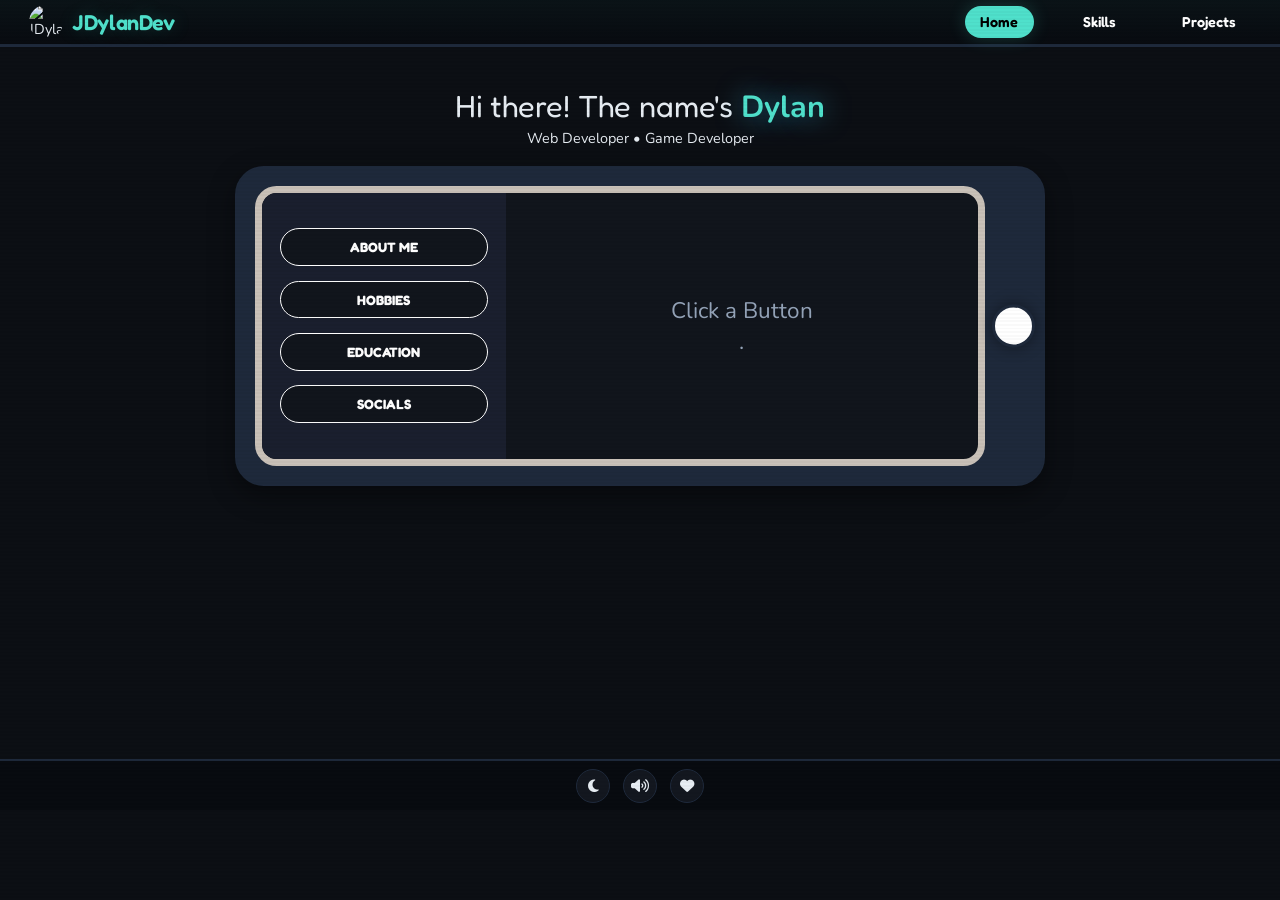
==== home.html @ ed3cf245 "broke down css files, polished html files and added favicon to all pages" ====
<!DOCTYPE html>
<html lang="en">
<head>
    <meta charset="UTF-8">
    <meta name="viewport" content="width=device-width, initial-scale=1.0">
    <meta name="description" content="Welcome to JDylanDev's Portfolio Website">
    <title>JDylanDev HomePage</title>
    <link rel="icon" href="assets/favicon.ico">
    <link rel="preconnect" href="https://fonts.googleapis.com">
    <link rel="preconnect" href="https://fonts.gstatic.com" crossorigin>
    <link href="https://fonts.googleapis.com/css2?family=Work+Sans:ital,wght@0,100..900;1,100..900&display=swap" rel="stylesheet">
    <link href="https://fonts.googleapis.com/css2?family=Fredoka:wght@400..700&family=Nunito:wght@400;600;700&display=swap" rel="stylesheet">
    <link rel="stylesheet" href="https://cdnjs.cloudflare.com/ajax/libs/font-awesome/6.7.1/css/all.min.css" crossorigin="anonymous" referrerpolicy="no-referrer" />
    <link rel="stylesheet" href="styles-base.css" />
    <link rel="stylesheet" href="styles-components.css" />
    <link rel="stylesheet" href="styles-effects.css" />
</head>
<body>
    <header> 
        <div class="logoContainer">
            <div class="imgContainer">
                <img src="https://www.mamp.one/wp-content/uploads/2024/09/image-resources2.jpg" alt="JDylanDev logo"/>
            </div>
            <div>
                <h2>JDylanDev</h2>
            </div>
        </div> 

        <nav>
            <a href="home.html" class="activePage">Home</a>
            <a href="skills.html">Skills</a>
            <a href="projects.html">Projects</a>
        </nav>
    </header>
    <main>
        <section class="heroSection">
            <div>
                <h3>
                    Hi there! The name's 
                    <span class="highlightName">Dylan</span>
                </h3>
                <p class="heroSubtitle">
                    Web Developer • Game Developer
                </p>
            </div>
        </section>
        <section class="infoSection">
            <div class="tabletFrame">
            <div class="tabletScreen" data-tabgroup="home-tabs">
            <div class="buttonPanel">
                <button type="button" data-tab="about">ABOUT ME</button>
                <button type="button" data-tab="hobbies">HOBBIES</button>
                <button type="button" data-tab="education">EDUCATION</button>
                <button type="button" data-tab="socials">SOCIALS</button>
            </div>

            <div class="infoPanel">
                <div class="loadingScreen">
                    <p>Click a Button</p>
                    <span class="loadingDots"></span>
                </div>
                <div class="tabContent" data-panel="about">
                    <h3>
                        <img src="assets/icons/ui/profile.gif" style="width: 50px; height: 50px; object-fit: cover;" alt=" "/>
                    </h3>
                    <p>
                        Coder ko bai
                    </p>
                </div>
            
                <div class="tabContent" data-panel="hobbies">
                    <h3>
                        <img src="assets/icons/ui/hobby.gif" style="width: 50px; height: 50px; object-fit: cover;" alt=" "/>
                    </h3>
                    <p>
                        Balls
                    </p>
                </div>
            
                <div class="tabContent" data-panel="education">
                    <h3>
                        <img src="assets/icons/ui/education.gif" style="width: 50px; height: 50px; object-fit: cover;" alt=" "/>
                    </h3>
                    <p>
                        Ar ar ar
                    </p>
                </div>

                <div class="tabContent" data-panel="socials">
                    <h3>
                        <img src="assets/icons/ui/info.gif" style="width: 50px; height: 50px; object-fit: cover;" alt=" "/>
                    </h3>
                    <p>
                        Bombaklat
                    </p>
                </div>
            </div>
            </div>
                <img src="assets/your-image.png" alt=""> 
                <button type="button" class="tabletButton" aria-label="Secret button, do not press"></button>
            </div>
        </section>
    </main>
    <div class="cometLayer">
        <svg class="comet c1" viewBox="0 0 100 100" aria-hidden="true">
            <path d="M50 0 C55 40 60 45 100 50 C60 55 55 60 50 100 C45 60 40 55 0 50 C40 45 45 40 50 0 Z" />
        </svg>
        <svg class="comet c2" viewBox="0 0 100 100" aria-hidden="true">
            <path d="M50 0 C55 40 60 45 100 50 C60 55 55 60 50 100 C45 60 40 55 0 50 C40 45 45 40 50 0 Z" />
        </svg>
        <svg class="comet c3" viewBox="0 0 100 100" aria-hidden="true">
            <path d="M50 0 C55 40 60 45 100 50 C60 55 55 60 50 100 C45 60 40 55 0 50 C40 45 45 40 50 0 Z" />
        </svg>
        <svg class="comet c4" viewBox="0 0 100 100" aria-hidden="true">
            <path d="M50 0 C55 40 60 45 100 50 C60 55 55 60 50 100 C45 60 40 55 0 50 C40 45 45 40 50 0 Z" />
        </svg>
        <svg class="comet c5" viewBox="0 0 100 100" aria-hidden="true">
            <path d="M50 0 C55 40 60 45 100 50 C60 55 55 60 50 100 C45 60 40 55 0 50 C40 45 45 40 50 0 Z" />
        </svg>
        <svg class="comet c6" viewBox="0 0 100 100" aria-hidden="true">
            <path d="M50 0 C55 40 60 45 100 50 C60 55 55 60 50 100 C45 60 40 55 0 50 C40 45 45 40 50 0 Z" />
        </svg>
        <svg class="comet c7" viewBox="0 0 100 100" aria-hidden="true">
            <path d="M50 0 C55 40 60 45 100 50 C60 55 55 60 50 100 C45 60 40 55 0 50 C40 45 45 40 50 0 Z" />
        </svg>
    </div>
    <footer> 
        <div class="footerButtons">
            <button type="button" class="footerBtn" id="themeToggle" aria-label="Toggle dark/light mode">
                <i class="fa-solid fa-moon"></i>
            </button>
            <button type="button" class="footerBtn" id="muteToggle" aria-label="Toggle mute">
                <i class="fa-solid fa-volume-high"></i>
            </button>
            <button type="button" class="footerBtn" id="inspoBtn" aria-label="Inspirations &amp; credits">
                <i class="fa-solid fa-heart"></i>
            </button>
        </div> 
    </footer>

    <!-- Inspirations / Credits Modal (draggable) -->
    <div class="inspoModal" id="inspoModal">
        <div class="inspoHandle" id="inspoHandle">
            <span><i class="fa-solid fa-heart"></i> Inspirations &amp; Thanks</span>
            <button type="button" class="inspoClose" id="inspoClose" aria-label="Close">&times;</button>
        </div>
        <div class="inspoBody">
            <p>This portfolio was inspired by <strong>retro video games</strong>, <strong>sci-fi UIs</strong>, and the cozy aesthetic of <strong>Among Us</strong> crewmate screens.</p>
            <hr>
            <p><strong>Built with:</strong></p>
            <ul>
                <li><i class="fa-brands fa-html5"></i> HTML5</li>
                <li><i class="fa-brands fa-css3-alt"></i> CSS3 (custom properties, animations)</li>
                <li><i class="fa-brands fa-js"></i> Vanilla JavaScript (no frameworks!)</li>
                <li><i class="fa-solid fa-font"></i> Fredoka &amp; Nunito from Google Fonts</li>
                <li><i class="fa-solid fa-icons"></i> Font Awesome icons</li>
            </ul>
            <hr>
            <p><strong>Special thanks to:</strong></p>
            <p>All the open-source creators, game dev communities, and my teammates who made every project a joy to build.</p>
            <p class="inspoSignoff">— Dylan</p>
        </div>
    </div>
    <script src="script.js"></script>
</body>
</html>
---- styles-base.css ----
/* =========================================================
   JDylanDev — styles-base.css
   Variables, resets, typography, global layout
   ========================================================= */

:root {
    /* ===== DARK MODE (default) ===== */
    --primary-color: #4fe0cb;
    --text-color: #e7edf3;
    --secondary-color: #94a3b8;
    --bg-color: #0c0f14;
    --panel-color: #13171f;
    --bezel-color: #475569;
    --bezel-color-dark: #1e293b;
    --trim-color: #c9c1b8;
    --buttonpanel-color: #1a1f2e;
    --screen-color: #11151c;
    --accent-red: #ef4444;
    --accent-blue: #60a5fa;
    --accent-green: #4ade80;
    --accent-yellow: #facc15;
    --accent-pink: #f472b6;
    --accent-orange: #fb923c;
    --outline-color: #1e293b;
    --header-bg: #080b10;
    --card-bg: #171c26;
    --shelf-border: #1e293b;
    --input-bg: #171c26;
    --lib-warm: #1c1812;
    --shadow-color: rgba(0,0,0,0.6);
    --info-panel-bg: #0f131a;
}

/* ===== LIGHT MODE (softer, no-flash version) ===== */
body.light-mode {
    --primary-color: #0d9488;
    --text-color: #1e293b;
    --secondary-color: #64748b;
    --bg-color: #dde3ec;
    --panel-color: #e8eef6;
    --bezel-color: #94a3b8;
    --bezel-color-dark: #cbd5e1;
    --trim-color: #78716c;
    --buttonpanel-color: #d1d9e6;
    --screen-color: #e2e8f0;
    --accent-red: #dc2626;
    --accent-blue: #3b82f6;
    --accent-green: #16a34a;
    --accent-yellow: #ca8a04;
    --accent-pink: #db2777;
    --accent-orange: #ea580c;
    --outline-color: #b8c5d6;
    --header-bg: #0f172a;
    --card-bg: #edf2f8;
    --shelf-border: #cbd5e1;
    --input-bg: #edf2f8;
    --lib-warm: #f0ece6;
    --shadow-color: rgba(0,0,0,0.06);
    --info-panel-bg: #e2e8f0;
}

* {
    margin: 0;
    padding: 0;
    box-sizing: border-box;
    font-family: 'Nunito', sans-serif;
}

button, a, .projectCard, .skillNode, .tabletButton, .buttonPanel button, .skillCategoryBar button {
    transition:
        transform .2s,
        background-color .2s,
        color .2s,
        border-color .2s,
        box-shadow .2s;
}

h1, h2, h3, .buttonPanel button, .skillNode, nav a {
    font-family: 'Fredoka', 'Nunito', sans-serif;
}

body {
    background: var(--bg-color);
    color: var(--text-color);
    min-height: 100vh;
    display: flex;
    flex-direction: column;
    gap: 10px;
    overflow-x: hidden;
    overflow-y: auto;
    zoom: 0.9;
}

.darkerText {
    color: var(--secondary-color);
}

main {
    flex: 1;
    max-width: 900px;
    margin: 0 auto;
    width: min(92%, 900px);
    gap: 3px;
}

header {
    display: flex;
    align-items: center;
    justify-content: space-between;
    flex-wrap: wrap;
    row-gap: 8px;

    width: 100%;
    min-height: 52px;

    padding: 4px clamp(14px, 3vw, 32px);
    background-color: var(--header-bg);
    border-bottom: 4px solid var(--outline-color);
    background-image: linear-gradient(180deg, rgba(79,224,203,0.04) 0%, transparent 100%);
}

footer {
    display: flex;
    align-items: center;
    justify-content: center;
    flex-wrap: wrap;

    width: 100%;
    min-height: 44px;

    padding: 8px clamp(14px, 3vw, 32px);
    background-color: var(--header-bg);
    border-top: 3px solid var(--outline-color);
}

.logoContainer {
    display: flex;
    align-items: center;
    gap: 10px;
}

.logoContainer h2 {
    color: var(--primary-color);
    text-shadow: 0 0 20px rgba(79,224,203,.25);
    font-weight: 600;
    letter-spacing: -0.5px;
}

.imgContainer {
    width: clamp(38px, 3vw, 42px);
    height: clamp(38px, 3vw, 42px);
    border-radius: 100%;
    overflow: hidden;
    flex-shrink: 0;
}

.imgContainer img {
    width: 100%;
    height: 100%;
    object-fit: cover;
}

nav {
    display: flex;
    align-items: center;
    flex-wrap: wrap;
    gap: clamp(12px, 3vw, 50px);
}

nav a {
    color: white;
    text-decoration: none;
    cursor: pointer;
    font-weight: 600;

    padding: 7px 16px;
    border-radius: 999px;
    border: 2px solid transparent;
}

nav a:hover {
    border-color: var(--primary-color);
}

.activePage {
    background: var(--primary-color);
    color: black;
    pointer-events: none;
}

.highlightName {
    font-weight:bold;
    color:var(--primary-color);
    text-shadow:0 0 30px rgba(64,182,221,.69);
}

main, section {
    display: flex;
    flex-direction: column;
}

button:focus-visible, a:focus-visible {
    outline:3px solid var(--primary-color);
    outline-offset:4px;
}
---- styles-components.css ----
/* =========================================================
   JDylanDev — styles-components.css
   Component-specific styles: tablet, buttons, panels,
   skills tree, project library, cards, modal, minigames
   ========================================================= */

/* ===== HERO SECTION ===== */
.heroSection {
    display: flex;
    gap: 20px;
    justify-content: space-between;
    align-items: center;
    padding: 32px 0 16px;
}

.heroSection h3 {
    font-size: clamp(24px, 3vw, 34px);
    font-weight: normal;
    line-height: 1.4;
}

.heroSection .heroSubtitle {
    display: flex;
    flex-direction: column;
    justify-content: space-between;
    align-items: center;
}

.infoSection {
    display: flex;
    gap: 0;
    flex-direction: row;
    align-items: stretch;
}

.tabContent {
    display: none;
}

.tabContent.active {
    display: block;
}

/* ===== TABLET FRAME ===== */
.tabletFrame {
    display: flex;
    flex-direction: row;
    align-items: stretch;
    position: relative;

    width: 100%;
    background: var(--bezel-color-dark);
    border: 3px solid var(--outline-color);
    border-radius: 32px;
    padding: 20px 64px 20px 20px;
    box-shadow: 0 10px 30px rgba(0, 0, 0, 0.4);
}

.tabletScreen {
    display: flex;
    flex-direction: row;
    width: 100%;
    gap: 0;

    background: var(--screen-color);
    border: 8px solid var(--trim-color);
    border-radius: 24px;
    overflow: hidden;
}

.tabletButton {
    display: flex;
    align-items: center;
    justify-content: center;

    position: absolute;
    right: 9px;
    top: 50%;
    transform: translateY(-50%);

    width: 48px;
    height: 48px;
    border-radius: 50%;
    background: white;
    border: 4px solid var(--outline-color);
    box-shadow: 0 0 16px rgba(0, 0, 0, 0.4);
    cursor: pointer;
    overflow: hidden;
}

.tabletButton img {
    width: 70%;
    height: 70%;
    object-fit: cover;
    border-radius: 50%;
}

.tabletButton:hover {
    transform: translateY(-50%) scale(1.1);
}

/* ===== BUTTON PANEL ===== */
.buttonPanel {
    flex: 0 0 34%;
    min-width: 0;
    background: var(--buttonpanel-color);
    color: var(--primary-color);
    padding: 24px 20px;
}

.buttonPanel button {
    display: block;
    align-items: center;
    justify-content: center;
    font-weight: bold;

    width: 100%;
    margin: 16px 0;
    padding: 11px;

    border: 2px solid #ffffff;
    border-radius: 999px;

    background: var(--screen-color);
    color: white;

    cursor: pointer;
    text-align: center;
    font-size: 15px;
}

.buttonPanel button:hover {
    outline: 2px solid white;
    transform: translateX(5px);
    box-shadow: 0 0 50px rgba(88, 134, 160, 0.774);
}

.buttonPanel button.active {
    background: var(--primary-color);
    color: black;
    border-color: var(--primary-color);
}

/* ===== INFO PANEL ===== */
.infoPanel {
    flex: 1 1 auto;
    min-width: 0;
    background: transparent;
    padding: 16px;
}

.infoPanel h3 {
    display: flex;
    align-items: center;
    justify-content: center;
    gap: 20px;
    font-size: 40px;
    font-weight: bold;
}

.loadingScreen {
    height: 100%;
    display: flex;
    flex-direction: column;
    align-items: center;
    justify-content: center;
    font-size: 25px;
    font-family: 'Fredoka', sans-serif;
    color: var(--secondary-color);
}

.loadingScreen span::after {
    content: ".";
    animation: loadingDots 3s infinite;
}

.loadingScreen.hidden {
    display: none;
}

/* ===== SKILLS PAGE ===== */
.skillsPage {
    width: min(1200px, 95vw);
    height: calc(100vh - 90px);
    justify-content: flex-start;
    overflow: hidden;
    padding: 24px 0;
}

body:has(.skillsPage) {
    overflow: hidden;
}

.skillSection {
    display: flex;
    flex-direction: column;
    align-items: center;
    gap: 20px;
    height: 100%;
}

.skillContent {
    display: flex;
    flex-direction: row;
    gap: 20px;
    width: 100%;
    flex: 1;
    min-height: 0;
}

.skillCategoryBar {
    display: flex;
    justify-content: center;
    align-items: center;
    flex-wrap: wrap;
    gap: 20px;
    width: 100%;
}

.skillCategoryBar button {
    min-width: 170px;
    padding: 15px 36px;
    border-radius: 999px;
    border: 2px solid var(--trim-color);
    background: var(--screen-color);
    color: var(--text-color);
    font-size: 16px;
    font-weight: 700;
    cursor: pointer;
    transition: border-color .2s, background .2s, color .2s;
}

.skillCategoryBar button:hover {
    border-color: var(--primary-color);
}

.skillCategoryBar button.active {
    background: var(--primary-color);
    color: black;
    border-color: var(--primary-color);
}

.skillMapWrapper {
    position: relative;
    flex: 1;
    min-width: 0;
    min-height: 400px;
    max-height: 600px;
}

.skillMap {
    position: absolute;
    inset: 0;
    opacity: 0;
    visibility: hidden;
    pointer-events: none;
    transition: opacity 200ms ease;

    background-color: #161b24;
    background-image:
        linear-gradient(rgba(201, 193, 184, 0.12) 1px, transparent 1px),
        linear-gradient(90deg, rgba(201, 193, 184, 0.12) 1px, transparent 1px);
    background-size: 48px 48px;

    border: 3px dashed var(--trim-color);
    border-radius: 22px;
    box-shadow: inset 0 0 60px rgba(0, 0, 0, 0.25);
    padding: 40px;
    overflow: hidden;
}

.skillLines {
    position: absolute;
    inset: 0;
    width: 100%;
    height: 100%;
    pointer-events: none;
    z-index: 1;
}

.skillMap.active {
    opacity: 1;
    visibility: visible;
    pointer-events: auto;
}

.skillCenter {
    position: absolute;
    left: 50%;
    top: 50%;
    transform: translate(-50%,-50%);
    z-index: 5;
}

.centerCore {
    width: 140px;
    height: 140px;
    border-radius: 50%;

    background: linear-gradient(145deg, var(--accent-blue), var(--screen-color));
    border: 5px solid var(--primary-color);

    display: flex;
    flex-direction: column;
    justify-content: center;
    align-items: center;

    box-shadow: 0 0 35px rgba(79,224,203,.35);
    color:white;
}

.centerCore i {
    font-size: 42px;
    margin-bottom: 10px;
}

.centerCore span{
    font-weight: bold;
    font-size: 18px;
}

.skillNode {
    width: 86px;
    height: 86px;
    border-radius: 100%;
    background: var(--screen-color);
    border: 3px solid var(--bezel-color-dark);

    display: flex;
    align-items: center;
    justify-content: center;

    cursor: grab;
    user-select: none;
    touch-action: none;
    color: var(--primary-color);
    font-size: 34px;

    position: absolute;
    transform: translate(-50%, -50%);
}

.skillNode.dragging {
    cursor: grabbing;
    z-index: 50;
    transition: none !important;
    box-shadow: 0 0 35px rgba(79, 224, 203, 0.7);
    animation: none !important;
}

.skillNode.drifting {
    animation: turtleDrift var(--drift-duration, 12s) ease-in-out infinite alternate;
}

.skillNode:hover {
    transform: translate(-50%, -50%) scale(1.12) rotate(8deg) !important;
    border-color: var(--primary-color);
    box-shadow: 0 0 30px rgba(79, 224, 203, 0.6);
}

.skillNode.active-skill {
    border-color: var(--primary-color);
    box-shadow: 0 0 25px rgba(79, 224, 203, 0.5);
    transform: translate(-50%, -50%) scale(1.1) !important;
    animation: none !important;
}

/* ===== SKILL INFO PANEL ===== */
.skillInfoPanel {
    width: 260px;
    flex-shrink: 0;
    background: var(--info-panel-bg);
    border: 2px solid var(--shelf-border);
    border-radius: 18px;
    overflow: hidden;
    display: flex;
    flex-direction: column;
    max-height: 600px;
}

.skillInfoHeader {
    padding: 14px 18px;
    background: linear-gradient(135deg, var(--buttonpanel-color), transparent);
    border-bottom: 1px solid var(--shelf-border);
    font-family: 'Fredoka', sans-serif;
    font-size: 14px;
    font-weight: 600;
    color: var(--primary-color);
    display: flex;
    align-items: center;
    gap: 8px;
}

.skillInfoHeader i {
    font-size: 16px;
}

.skillInfoBody {
    flex: 1;
    padding: 18px;
    overflow-y: auto;
    font-size: 14px;
    line-height: 1.7;
    color: var(--text-color);
}

.skillInfoPlaceholder {
    display: flex;
    flex-direction: column;
    align-items: center;
    justify-content: center;
    text-align: center;
    color: var(--secondary-color);
    height: 100%;
    min-height: 120px;
    gap: 10px;
    font-size: 13px;
}

.skillInfoPlaceholder i {
    font-size: 32px;
    opacity: 0.4;
}

.skillInfoBody .skillInfoName {
    font-family: 'Fredoka', sans-serif;
    font-size: 18px;
    color: var(--primary-color);
    margin-bottom: 6px;
}

.skillInfoBody .skillInfoDesc {
    color: var(--secondary-color);
    font-size: 13px;
}

.skillInfoBody .skillInfoLevel {
    margin-top: 14px;
    padding-top: 14px;
    border-top: 1px solid var(--shelf-border);
}

.skillInfoBody .skillInfoLevelLabel {
    font-size: 11px;
    text-transform: uppercase;
    letter-spacing: 0.5px;
    color: var(--secondary-color);
    margin-bottom: 6px;
}

.skillInfoBody .skillInfoBar {
    height: 6px;
    border-radius: 999px;
    background: var(--shelf-border);
    overflow: hidden;
}

.skillInfoBody .skillInfoBarFill {
    height: 100%;
    border-radius: 999px;
    background: var(--primary-color);
    transition: width 0.4s ease;
}

/* ===== PROJECTS PAGE ===== */
.projectsPage {
    width: min(1100px, 95%);
    margin: 0 auto;
    gap: 8px;
    padding: 24px 0 40px;
}

.libHeader {
    margin-bottom: 8px;
}

.libHeaderTop {
    display: flex;
    justify-content: space-between;
    align-items: center;
    flex-wrap: wrap;
    gap: 12px;
}

.libTitle {
    font-family: 'Fredoka', sans-serif;
    font-size: clamp(24px, 3vw, 32px);
    color: var(--primary-color);
}

.libTitle i {
    margin-right: 10px;
}

.libSearch {
    display: flex;
    align-items: center;
    gap: 10px;
    background: var(--input-bg);
    border: 2px solid var(--shelf-border);
    border-radius: 999px;
    padding: 8px 18px;
    transition: border-color .2s;
}

.libSearch:focus-within {
    border-color: var(--primary-color);
}

.libSearch i {
    color: var(--secondary-color);
    font-size: 14px;
}

.libSearch input {
    background: none;
    border: none;
    outline: none;
    color: var(--text-color);
    font-size: 14px;
    min-width: 160px;
    font-family: 'Nunito', sans-serif;
}

.libSubtitle {
    color: var(--secondary-color);
    margin-top: 6px;
    font-size: 14px;
}

.libShelf {
    margin-bottom: 32px;
}

.shelfDivider {
    display: flex;
    justify-content: space-between;
    align-items: center;
    padding: 12px 0 16px;
    border-bottom: 3px solid var(--shelf-border);
    margin-bottom: 20px;
}

.shelfLabel {
    font-family: 'Fredoka', sans-serif;
    font-size: 20px;
    font-weight: 600;
    color: var(--text-color);
}

.shelfLabel i {
    color: var(--primary-color);
    margin-right: 8px;
}

.shelfCount {
    color: var(--secondary-color);
    font-size: 13px;
    font-family: 'Nunito', sans-serif;
}

.shelfGrid {
    display: grid;
    grid-template-columns: repeat(auto-fill, minmax(240px, 1fr));
    gap: 20px;
}

.libActions {
    margin: 8px 0 4px;
}

.libGameBtn {
    padding: 8px 20px;
    border-radius: 999px;
    border: 2px solid var(--accent-pink);
    background: transparent;
    color: var(--accent-pink);
    font-family: 'Fredoka', sans-serif;
    font-weight: 600;
    font-size: 13px;
    cursor: pointer;
    transition: background .2s, color .2s, transform .2s, box-shadow .2s;
    display: inline-flex;
    align-items: center;
    gap: 8px;
}

.libGameBtn:hover {
    background: var(--accent-pink);
    color: #000;
    transform: translateY(-2px);
    box-shadow: 0 6px 20px rgba(237,84,186,.3);
}

.libEmpty {
    text-align: center;
    padding: 60px 20px;
    color: var(--secondary-color);
}

.libEmpty i {
    font-size: 48px;
    margin-bottom: 12px;
    color: var(--bezel-color);
}

.libEmpty.hidden { display: none; }

/* ===== PROJECT CARDS ===== */
.projectCard {
    position: relative;
    background: var(--card-bg);
    border: 3px solid var(--shelf-border);
    border-radius: 18px;
    padding: 18px;
    cursor: pointer;
    text-decoration: none;
    color: inherit;
    transition: transform .25s cubic-bezier(.34,1.56,.64,1), border-color .25s, box-shadow .25s;
    overflow: hidden;
    display: flex;
    flex-direction: column;
}

.projectCard:hover {
    border-color: var(--primary-color);
    transform: translateY(-6px) scale(1.02);
    box-shadow: 0 12px 32px var(--shadow-color);
}

.cardRibbon {
    position: absolute;
    top: 12px;
    right: -28px;
    background: var(--primary-color);
    color: #000;
    font-family: 'Fredoka', sans-serif;
    font-size: 11px;
    font-weight: 700;
    padding: 4px 32px;
    transform: rotate(45deg);
    z-index: 2;
    text-transform: uppercase;
    letter-spacing: 0.5px;
    box-shadow: 0 2px 6px rgba(0,0,0,0.2);
}

.cardRibbonOrange { background: var(--accent-orange); }

.cardThumb {
    width: 100%;
    height: 120px;
    background: linear-gradient(135deg, var(--buttonpanel-color), var(--card-bg));
    border-radius: 12px;
    margin-bottom: 14px;
    display: flex;
    align-items: center;
    justify-content: center;
    color: var(--primary-color);
    font-size: 40px;
    overflow: hidden;
    border: 2px solid var(--shelf-border);
}

.cardThumb img {
    width: 100%;
    height: 100%;
    object-fit: cover;
}

.projectCard h4 {
    font-size: 18px;
    margin-bottom: 8px;
    font-family: 'Fredoka', sans-serif;
}

.projectCard p {
    color: var(--secondary-color);
    font-size: 13px;
    line-height: 1.6;
    margin-bottom: 12px;
    flex: 1;
}

.techStack {
    display: flex;
    gap: 6px;
    flex-wrap: wrap;
    margin-top: auto;
}

.techStack span {
    padding: 5px 12px;
    border-radius: 999px;
    background: var(--primary-color);
    color: #000;
    font-family: 'Fredoka', sans-serif;
    font-size: 11px;
    font-weight: 700;
}

/* ===== FOOTER BUTTONS ===== */
.footerButtons {
    display: flex;
    gap: 14px;
    align-items: center;
}

.footerBtn {
    width: 38px;
    height: 38px;
    border-radius: 50%;
    border: 2px solid var(--outline-color);
    background: var(--panel-color);
    color: var(--text-color);
    font-size: 16px;
    cursor: pointer;
    display: flex;
    align-items: center;
    justify-content: center;
    transition: transform .2s, border-color .2s, box-shadow .2s;
}

.footerBtn:hover {
    border-color: var(--primary-color);
    transform: scale(1.15);
    box-shadow: 0 0 20px rgba(79,224,203,.3);
}

/* ===== INSPIRATIONS MODAL ===== */
.inspoModal {
    display: none;
    position: fixed;
    z-index: 2000;
    width: min(400px, 90vw);
    background: var(--panel-color);
    border: 3px solid var(--primary-color);
    border-radius: 24px;
    box-shadow: 0 24px 80px rgba(0,0,0,0.6), 0 0 40px rgba(79,224,203,.08);
    overflow: hidden;
    top: 50%;
    left: 50%;
    transform: translate(-50%, -50%);
    color: var(--text-color);
}

.inspoModal.open {
    display: block;
    animation: modalIn 0.3s cubic-bezier(.34,1.56,.64,1);
}

.inspoHandle {
    display: flex;
    justify-content: space-between;
    align-items: center;
    padding: 16px 22px;
    background: linear-gradient(135deg, var(--header-bg), var(--buttonpanel-color));
    cursor: grab;
    user-select: none;
    font-family: 'Fredoka', sans-serif;
    font-weight: 600;
    font-size: 16px;
    border-bottom: 2px solid var(--outline-color);
    letter-spacing: 0.3px;
}

.inspoHandle:active { cursor: grabbing; }

.inspoHandle i {
    color: #ef4444;
    margin-right: 10px;
    filter: drop-shadow(0 0 4px rgba(239,68,68,.3));
}

.inspoClose {
    background: none;
    border: none;
    color: var(--secondary-color);
    font-size: 24px;
    cursor: pointer;
    line-height: 1;
    padding: 0 6px;
    transition: color .2s, transform .2s;
    border-radius: 50%;
    width: 32px;
    height: 32px;
    display: flex;
    align-items: center;
    justify-content: center;
}

.inspoClose:hover {
    color: var(--text-color);
    transform: rotate(90deg);
    background: rgba(255,255,255,0.06);
}

.inspoBody {
    padding: 24px 26px;
    max-height: 60vh;
    overflow-y: auto;
    font-size: 14px;
    line-height: 1.8;
}

.inspoBody > p {
    margin-bottom: 12px;
}

.inspoBody hr {
    border: none;
    height: 2px;
    background: linear-gradient(90deg, transparent, var(--primary-color), transparent);
    opacity: 0.2;
    margin: 18px 0;
}

.inspoBody ul {
    list-style: none;
    padding: 4px 0;
}

.inspoBody li {
    padding: 5px 0;
    display: flex;
    align-items: center;
    gap: 10px;
}

.inspoBody li i {
    width: 24px;
    font-size: 16px;
    color: var(--primary-color);
    text-align: center;
}

.inspoBody strong {
    color: var(--primary-color);
}

.inspoSignoff {
    text-align: right;
    font-family: 'Fredoka', sans-serif;
    color: var(--primary-color);
    margin-top: 16px;
    font-size: 18px;
    letter-spacing: 0.5px;
    opacity: 0.85;
}

/* ===== MINIGAMES ===== */
.minigameOverlay {
    display: none;
    position: fixed;
    inset: 0;
    background: rgba(0, 0, 0, 0.75);
    z-index: 1000;
    align-items: center;
    justify-content: center;
    padding: 20px;
}

.minigameOverlay.open {
    display: flex;
}

.minigameBox {
    position: relative;
    width: min(440px, 100%);
    background: var(--panel-color);
    border: 4px solid var(--primary-color);
    border-radius: 24px;
    padding: 30px;
    text-align: center;
    color: var(--text-color);
    box-shadow: 0 0 40px rgba(79,224,203,.15);
}

.minigameBox h3 {
    font-family: 'Fredoka', sans-serif;
    font-size: 20px;
    margin-bottom: 4px;
}

.minigameHint {
    color: var(--secondary-color);
    font-size: 13px;
    line-height: 1.5;
}

.minigameClose {
    position: absolute;
    top: 12px;
    right: 16px;
    background: none;
    border: none;
    color: var(--secondary-color);
    font-size: 24px;
    cursor: pointer;
    line-height: 1;
    transition: color .2s;
}

.minigameClose:hover {
    color: var(--text-color);
}

.wireRow {
    display: flex;
    justify-content: space-between;
    margin: 24px 12px;
    position: relative;
}

.wireColumn {
    display: flex;
    flex-direction: column;
    gap: 24px;
    z-index: 2;
}

.wireDot {
    width: 40px;
    height: 40px;
    border-radius: 50%;
    border: 3px solid rgba(255,255,255,0.6);
    cursor: pointer;
    padding: 0;
    transition: transform .15s, box-shadow .15s, opacity .3s;
    position: relative;
}

.wireDot:hover:not(.connected) {
    transform: scale(1.15);
    box-shadow: 0 0 16px currentColor;
}

.wireDot.selected {
    outline: 3px solid white;
    outline-offset: 3px;
    transform: scale(1.2);
    box-shadow: 0 0 20px currentColor;
}

.wireDot.connected {
    opacity: 0.5;
    cursor: default;
    transform: scale(0.9);
    border-color: rgba(255,255,255,0.2);
}

.wireDot.wrong {
    animation: wireShake 0.4s;
}

.minigameScore {
    display: flex;
    justify-content: center;
    gap: 8px;
    margin-top: 12px;
}

.minigameScore span {
    font-family: 'Fredoka', sans-serif;
    font-size: 14px;
    color: var(--secondary-color);
}

.minigameSuccess {
    display: none;
    font-family: 'Fredoka', sans-serif;
    font-weight: 700;
    color: var(--primary-color);
    font-size: 20px;
    margin-top: 12px;
    animation: successPop .4s cubic-bezier(.34,1.56,.64,1);
}

.minigameSuccess.show { display: block; }

.minigameNewGame {
    margin-top: 16px;
    padding: 8px 24px;
    border-radius: 999px;
    border: 2px solid var(--primary-color);
    background: transparent;
    color: var(--primary-color);
    font-family: 'Fredoka', sans-serif;
    font-weight: 600;
    font-size: 14px;
    cursor: pointer;
    transition: background .2s, color .2s;
}

.minigameNewGame:hover {
    background: var(--primary-color);
    color: #000;
}

.minigameBox.wide {
    width: min(500px, 100%);
}

/* ===== SKILL QUIZ ===== */
.quizQuestion {
    font-family: 'Fredoka', sans-serif;
    font-size: 18px;
    margin: 20px 0 16px;
}

.quizOptions {
    display: flex;
    flex-direction: column;
    gap: 10px;
}

.quizOption {
    padding: 12px 18px;
    border-radius: 12px;
    border: 2px solid var(--shelf-border);
    background: var(--card-bg);
    color: var(--text-color);
    font-size: 14px;
    cursor: pointer;
    transition: border-color .2s, background .2s, transform .15s;
    font-family: 'Nunito', sans-serif;
}

.quizOption:hover {
    border-color: var(--primary-color);
    transform: translateX(4px);
}

.quizOption.correct {
    border-color: var(--accent-green);
    background: rgba(34,197,94,0.1);
}

.quizOption.wrong {
    border-color: var(--accent-red);
    background: rgba(197,17,17,0.1);
}

.quizScore {
    margin-top: 16px;
    font-family: 'Fredoka', sans-serif;
    font-size: 16px;
}

.quizNext {
    margin-top: 16px;
    padding: 10px 28px;
    border-radius: 999px;
    border: 2px solid var(--primary-color);
    background: var(--primary-color);
    color: #000;
    font-family: 'Fredoka', sans-serif;
    font-weight: 600;
    font-size: 14px;
    cursor: pointer;
    display: none;
}

.quizNext:hover {
    transform: scale(1.05);
}

/* ===== CODE CRACKER ===== */
.crackerGrid {
    display: grid;
    grid-template-columns: repeat(4, 1fr);
    gap: 8px;
    margin: 20px 0;
    max-width: 280px;
    margin-left: auto;
    margin-right: auto;
}

.crackerTile {
    aspect-ratio: 1;
    border-radius: 12px;
    border: 2px solid var(--shelf-border);
    background: var(--card-bg);
    cursor: pointer;
    font-size: 24px;
    display: flex;
    align-items: center;
    justify-content: center;
    transition: transform .15s, border-color .2s, background .2s;
    user-select: none;
}

.crackerTile:hover {
    transform: scale(1.05);
    border-color: var(--primary-color);
}

.crackerTile.flipped {
    background: var(--primary-color);
    color: #000;
    border-color: var(--primary-color);
    transform: scale(1.02);
}

.crackerTile.matched {
    background: var(--accent-green);
    color: #000;
    border-color: var(--accent-green);
    cursor: default;
    opacity: 0.7;
    transform: scale(0.95);
}

.crackerMoves {
    font-family: 'Fredoka', sans-serif;
    font-size: 14px;
    color: var(--secondary-color);
}

.crackerNewGame {
    margin-top: 12px;
    padding: 8px 24px;
    border-radius: 999px;
    border: 2px solid var(--primary-color);
    background: transparent;
    color: var(--primary-color);
    font-family: 'Fredoka', sans-serif;
    font-weight: 600;
    font-size: 14px;
    cursor: pointer;
    transition: background .2s, color .2s;
}

.crackerNewGame:hover {
    background: var(--primary-color);
    color: #000;
}
---- styles-effects.css ----
/* =========================================================
   JDylanDev — styles-effects.css
   Animations, particles, cursor effects, splash styles,
   light mode overrides, media queries
   ========================================================= */

/* ===== KEYFRAME ANIMATIONS ===== */
@keyframes loadingDots {
    0% { content: "."; }
    20% { content: ". ."; }
    40% { content: ". . ."; }
    60% { content: ". . . ."; }
    80% { content: ". . . . ."; }
    100% { content: "."; }
}

@keyframes turtleDrift {
    0% { transform: translate(-50%, -50%) translate(0, 0); }
    25% { transform: translate(-50%, -50%) translate(var(--drift-offset, 5px), calc(var(--drift-offset, 5px) * -0.6)); }
    50% { transform: translate(-50%, -50%) translate(calc(var(--drift-offset, 5px) * -0.8), var(--drift-offset, 5px)); }
    75% { transform: translate(-50%, -50%) translate(calc(var(--drift-offset, 5px) * 0.4), calc(var(--drift-offset, 5px) * -0.9)); }
    100% { transform: translate(-50%, -50%) translate(0, 0); }
}

@keyframes wireShake {
    0%, 100% { transform: translateX(0); }
    20% { transform: translateX(-6px) rotate(-5deg); }
    40% { transform: translateX(6px) rotate(5deg); }
    60% { transform: translateX(-4px) rotate(-3deg); }
    80% { transform: translateX(4px) rotate(3deg); }
}

@keyframes successPop {
    0% { transform: scale(0); opacity: 0; }
    100% { transform: scale(1); opacity: 1; }
}

@keyframes modalIn {
    0% { opacity: 0; }
    100% { opacity: 1; }
}

/* ===== COMET LAYER ===== */
.cometLayer {
    position:fixed;
    inset:0;
    overflow:hidden;
    pointer-events:none;
    z-index:-1;
}

.comet {
    position:absolute;
    width:36px;
    height:36px;
    color: white;
    filter:
        drop-shadow(0 0 8px white)
        drop-shadow(0 0 20px rgba(79,224,203,.7));
    animation: cometRain linear infinite;
    opacity: 0.8;
}

.comet path { fill: currentColor; }

@keyframes cometRain {
    0% { transform: translate(0, 0) rotate(-45deg); opacity: 0; }
    8% { opacity: 0.9; }
    80% { opacity: 0.9; }
    100% { transform: translate(0, 115vh) rotate(-45deg); opacity: 0; }
}

/* Comet positions — many more for full starry effect */
.c1  { left:1%;  top:-8%;  animation-duration:5.0s; animation-delay:0s;   width:40px; height:40px; }
.c2  { left:24%; top:-15%; animation-duration:7.0s; animation-delay:-1.5s; }
.c3  { left:41%; top:-10%; animation-duration:6.0s; animation-delay:-2.5s; }
.c4  { left:58%; top:-18%; animation-duration:8.0s; animation-delay:-0.5s; }
.c5  { left:76%; top:-12%; animation-duration:6.5s; animation-delay:-3.5s; }
.c6  { left:90%; top:-20%; animation-duration:9.0s; animation-delay:-4.5s; }
.c7  { left:15%; top:-25%; animation-duration:7.5s; animation-delay:-5.5s; }
.c8  { left:35%; top:-30%; animation-duration:10s;  animation-delay:-2.0s; width:28px; height:28px; opacity:0.5; }
.c9  { left:50%; top:-22%; animation-duration:5.5s; animation-delay:-3.0s; width:32px; height:32px; opacity:0.6; }
.c10 { left:68%; top:-35%; animation-duration:11s;  animation-delay:-1.0s; width:24px; height:24px; opacity:0.4; }
.c11 { left:82%; top:-28%; animation-duration:8.5s; animation-delay:-4.0s; width:30px; height:30px; opacity:0.5; }
.c12 { left:10%; top:-40%; animation-duration:12s;  animation-delay:-3.5s; width:22px; height:22px; opacity:0.35; }
.c13 { left:45%; top:-32%; animation-duration:6.5s; animation-delay:-5.0s; width:34px; height:34px; opacity:0.55; }
.c14 { left:72%; top:-42%; animation-duration:9.5s; animation-delay:-2.5s; width:26px; height:26px; opacity:0.45; }

/* ===== SCAN LINE OVERLAY (global retro CRT vibe) ===== */
body::after {
    content: "";
    position: fixed;
    inset: 0;
    pointer-events: none;
    z-index: 100;
    background: repeating-linear-gradient(
        0deg,
        transparent,
        transparent 2px,
        rgba(0, 0, 0, 0.025) 2px,
        rgba(0, 0, 0, 0.025) 4px
    );
}

/* Prevent double scan lines on splash page (has its own .splash::before) */
.splash-page::after {
    display: none !important;
}

/* ===== GLOBAL GLOW ON ACTIVE ELEMENTS ===== */
.buttonPanel button.active,
.skillCategoryBar button.active,
.activePage {
    box-shadow: 0 0 20px rgba(79, 224, 203, 0.2);
}

/* ===== CURSOR PARTICLE CANVAS ===== */
#cursorParticles {
    position: fixed;
    inset: 0;
    pointer-events: none;
    z-index: 9999;
    opacity: 0.7;
}

/* =========================================================
   SPLASH SCREEN STYLES (from index.html)
   ========================================================= */
html.splash-page, html.splash-page body {
    height: 100%;
    overflow: hidden;
}

.splash {
    position: fixed;
    inset: 0;
    z-index: 100;
    display: flex;
    flex-direction: column;
    align-items: center;
    justify-content: center;
    background: var(--bg-color);
    overflow: hidden;
}

/* CRT Scan lines */
.splash::before {
    content: "";
    position: absolute;
    inset: 0;
    background: repeating-linear-gradient(
        0deg,
        transparent,
        transparent 2px,
        rgba(0, 0, 0, 0.12) 2px,
        rgba(0, 0, 0, 0.12) 4px
    );
    pointer-events: none;
    z-index: 2;
    animation: scanlineMove 8s linear infinite;
}

@keyframes scanlineMove {
    0% { transform: translateY(0); }
    100% { transform: translateY(4px); }
}

/* HUD Rings */
.hud-container {
    position: relative;
    width: 260px;
    height: 260px;
    margin-bottom: 40px;
    opacity: 0;
    transform: scale(0.6);
    animation: hudAppear 0.8s cubic-bezier(.34,1.56,.64,1) 0.3s forwards;
}

@keyframes hudAppear {
    0% { opacity: 0; transform: scale(0.6); }
    100% { opacity: 1; transform: scale(1); }
}

.ring {
    position: absolute;
    inset: 0;
    border-radius: 50%;
    border: 2px solid transparent;
    top: 50%;
    left: 50%;
    transform: translate(-50%, -50%);
}

.ring-1 {
    width: 100%;
    height: 100%;
    border-color: rgba(79, 224, 203, 0.15);
    animation: ringPulse 3s ease-in-out infinite;
}

.ring-2 {
    width: 75%;
    height: 75%;
    border-color: rgba(79, 224, 203, 0.25);
    border-top-color: var(--primary-color);
    animation: ringSpin 6s linear infinite;
}

.ring-3 {
    width: 50%;
    height: 50%;
    border-color: rgba(79, 224, 203, 0.2);
    border-bottom-color: var(--accent-blue);
    animation: ringSpinReverse 4s linear infinite;
}

.ring-4 {
    width: 32%;
    height: 32%;
    border-color: transparent;
    border-top: 3px solid var(--accent-pink);
    border-right: 3px solid var(--accent-pink);
    animation: ringSpin 8s linear infinite;
    filter: blur(1px);
}

@keyframes ringPulse {
    0%, 100% { transform: translate(-50%, -50%) scale(1); opacity: 0.6; }
    50% { transform: translate(-50%, -50%) scale(1.06); opacity: 1; }
}

@keyframes ringSpin {
    0% { transform: translate(-50%, -50%) rotate(0deg); }
    100% { transform: translate(-50%, -50%) rotate(360deg); }
}

@keyframes ringSpinReverse {
    0% { transform: translate(-50%, -50%) rotate(0deg); }
    100% { transform: translate(-50%, -50%) rotate(-360deg); }
}

/* Core dot */
.hud-core {
    position: absolute;
    top: 50%;
    left: 50%;
    transform: translate(-50%, -50%);
    width: 22px;
    height: 22px;
    border-radius: 50%;
    background: var(--primary-color);
    box-shadow: 0 0 20px rgba(79, 224, 203, 0.6), 0 0 60px rgba(79, 224, 203, 0.2);
    animation: corePulse 2s ease-in-out infinite;
}

@keyframes corePulse {
    0%, 100% { box-shadow: 0 0 20px rgba(79, 224, 203, 0.6), 0 0 60px rgba(79, 224, 203, 0.2); }
    50% { box-shadow: 0 0 30px rgba(79, 224, 203, 0.8), 0 0 80px rgba(79, 224, 203, 0.3); }
}

/* Orbiting dots */
.orbit-dot {
    position: absolute;
    width: 6px;
    height: 6px;
    border-radius: 50%;
    background: var(--primary-color);
    box-shadow: 0 0 10px rgba(79, 224, 203, 0.8);
}

.orbit-dot-1 {
    top: -3px;
    left: 50%;
    transform: translateX(-50%);
    animation: orbitDot1 4s linear infinite;
}

.orbit-dot-2 {
    bottom: -3px;
    left: 50%;
    transform: translateX(-50%);
    animation: orbitDot2 4s linear infinite;
}

@keyframes orbitDot1 {
    0% { top: -3px; opacity: 1; }
    25% { top: 50%; opacity: 0.3; }
    50% { top: calc(100% - 3px); opacity: 1; }
    75% { top: 50%; opacity: 0.3; }
    100% { top: -3px; opacity: 1; }
}

@keyframes orbitDot2 {
    0% { bottom: -3px; opacity: 1; }
    25% { bottom: 50%; opacity: 0.3; }
    50% { bottom: calc(100% - 3px); opacity: 1; }
    75% { bottom: 50%; opacity: 0.3; }
    100% { bottom: -3px; opacity: 1; }
}

/* Terminal */
.terminal {
    text-align: left;
    max-width: 420px;
    width: 90%;
    padding: 16px 20px;
    margin-bottom: 32px;
    background: rgba(0, 0, 0, 0.4);
    border: 1px solid rgba(79, 224, 203, 0.12);
    border-radius: 8px;
    opacity: 0;
    animation: fadeUp 0.5s ease 1s forwards;
    min-height: 120px;
}

@keyframes fadeUp {
    0% { opacity: 0; transform: translateY(16px); }
    100% { opacity: 1; transform: translateY(0); }
}

.terminal-line {
    font-family: 'Courier New', 'Nunito', monospace;
    font-size: 15px;
    color: var(--secondary-color);
    opacity: 0;
    line-height: 1.8;
    white-space: nowrap;
    overflow: hidden;
    letter-spacing: 0.3px;
}

.terminal-line .prompt {
    color: var(--primary-color);
    font-weight: 700;
    margin-right: 4px;
}

.terminal-line .cmd {
    color: var(--text-color);
}

.terminal-line .highlight-cmd {
    color: var(--accent-blue);
}

.terminal-line .success-text {
    color: var(--accent-green);
}

.terminal-cursor {
    display: inline-block;
    width: 8px;
    height: 16px;
    background: var(--primary-color);
    margin-left: 2px;
    animation: blink 0.8s step-end infinite;
    vertical-align: text-bottom;
}

@keyframes blink {
    0%, 100% { opacity: 1; }
    50% { opacity: 0; }
}

/* Brand glitch */
.splash-brand {
    text-align: center;
    margin-bottom: 28px;
    opacity: 0;
    transform: scale(0.8);
}

.splash-brand.reveal {
    animation: brandReveal 0.6s cubic-bezier(.34,1.56,.64,1) forwards;
}

@keyframes brandReveal {
    0% { opacity: 0; transform: scale(0.8); filter: blur(4px); }
    60% { opacity: 1; transform: scale(1.08); filter: blur(0); }
    100% { opacity: 1; transform: scale(1); filter: blur(0); }
}

.splash-brand h1 {
    font-family: 'Fredoka', sans-serif;
    font-size: clamp(36px, 6vw, 56px);
    color: var(--text-color);
    letter-spacing: 2px;
    position: relative;
    display: inline-block;
}

.splash-brand h1 .brand-accent {
    color: var(--primary-color);
    text-shadow: 0 0 30px rgba(79, 224, 203, 0.4);
}

.splash-brand .brand-sub {
    font-family: 'Nunito', sans-serif;
    font-size: clamp(13px, 2vw, 16px);
    color: var(--secondary-color);
    margin-top: 6px;
    letter-spacing: 4px;
    text-transform: uppercase;
}

/* Glitch pseudo-elements */
.splash-brand.glitch h1::before,
.splash-brand.glitch h1::after {
    content: attr(data-text);
    position: absolute;
    top: 0;
    left: 0;
    width: 100%;
    height: 100%;
    pointer-events: none;
}

.splash-brand.glitch h1::before {
    color: var(--accent-pink);
    z-index: -1;
    animation: glitchShift 0.3s ease 3;
    clip-path: inset(20% 0 40% 0);
}

.splash-brand.glitch h1::after {
    color: var(--accent-blue);
    z-index: -1;
    animation: glitchShift 0.3s ease 3 reverse;
    clip-path: inset(60% 0 10% 0);
}

@keyframes glitchShift {
    0% { transform: translate(0); }
    20% { transform: translate(-4px, 2px); }
    40% { transform: translate(4px, -2px); }
    60% { transform: translate(-2px, 4px); }
    80% { transform: translate(2px, -2px); }
    100% { transform: translate(0); }
}

/* Enter button */
.enter-btn {
    opacity: 0;
    transform: translateY(20px);
    padding: 16px 44px;
    border-radius: 999px;
    border: 2px solid var(--primary-color);
    background: transparent;
    color: var(--primary-color);
    font-family: 'Fredoka', sans-serif;
    font-size: 18px;
    font-weight: 700;
    cursor: pointer;
    letter-spacing: 1.5px;
    position: relative;
    overflow: hidden;
    transition: all 0.3s cubic-bezier(.34,1.56,.64,1);
    text-transform: uppercase;
    box-shadow: 0 0 0 rgba(79, 224, 203, 0);
}

.enter-btn.show {
    opacity: 1;
    transform: translateY(0);
    animation: btnPulse 2.5s ease-in-out infinite 0.5s;
}

@keyframes btnPulse {
    0%, 100% { box-shadow: 0 0 8px rgba(79, 224, 203, 0.2); }
    50% { box-shadow: 0 0 25px rgba(79, 224, 203, 0.5), 0 0 60px rgba(79, 224, 203, 0.15); }
}

.enter-btn:hover {
    background: var(--primary-color);
    color: #000;
    transform: translateY(-3px) scale(1.04);
    box-shadow: 0 0 35px rgba(79, 224, 203, 0.5), 0 8px 30px rgba(79, 224, 203, 0.2);
    animation: none;
}

.enter-btn:active {
    transform: translateY(0) scale(0.98);
}

/* Splash fade-out */
.splash.fade-out {
    animation: splashOut 0.6s ease forwards;
}

@keyframes splashOut {
    0% { opacity: 1; transform: scale(1); }
    50% { opacity: 0.5; transform: scale(1.02); filter: blur(2px); }
    100% { opacity: 0; transform: scale(0.95); filter: blur(8px); }
}

/* ===== LIGHT MODE OVERRIDES ===== */
body.light-mode nav a {
    color: #64748b;
}

body.light-mode .centerCore {
    color: #fff;
}

body.light-mode .infoPanel h3 {
    color: var(--text-color);
}

body.light-mode .skillMap {
    background-color: #dde3ec;
    background-image:
        linear-gradient(rgba(0,0,0,0.04) 1px, transparent 1px),
        linear-gradient(90deg, rgba(0,0,0,0.04) 1px, transparent 1px);
}

body.light-mode .buttonPanel button {
    color: var(--text-color);
    border-color: var(--shelf-border);
}

body.light-mode .tabletFrame {
    box-shadow: 0 6px 20px rgba(0,0,0,0.08);
}

body.light-mode .tabletScreen {
    background: #1a1e2a;
    border-color: #52565f;
}

body.light-mode .buttonPanel {
    background: #1a1e2a;
}

body.light-mode .infoPanel {
    color: #e7edf3;
}

body.light-mode .infoPanel .darkerText {
    color: #9aa5b1;
}

body.light-mode .comet {
    color: #475569;
    filter: drop-shadow(0 0 4px rgba(0,0,0,0.1));
}

body.light-mode .comet path {
    fill: #475569;
}

body.light-mode .logoContainer h2 {
    text-shadow: 0 0 20px rgba(14,165,160,.3);
}

body.light-mode .libGameBtn {
    border-color: var(--accent-pink);
    color: var(--accent-pink);
}

body.light-mode .libGameBtn:hover {
    background: var(--accent-pink);
    color: #000;
}

body.light-mode .splash {
    background: var(--bg-color);
}

body.light-mode .splash-brand h1 .brand-accent {
    text-shadow: 0 0 30px rgba(13, 148, 136, 0.4);
}

body.light-mode .enter-btn {
    border-color: var(--primary-color);
    color: var(--primary-color);
}

body.light-mode .enter-btn:hover {
    background: var(--primary-color);
    color: #000;
}

body.light-mode .enter-btn.show {
    animation-name: btnPulseLight;
}

@keyframes btnPulseLight {
    0%, 100% { box-shadow: 0 0 8px rgba(13, 148, 136, 0.15); }
    50% { box-shadow: 0 0 25px rgba(13, 148, 136, 0.3), 0 0 60px rgba(13, 148, 136, 0.08); }
}

/* ===== RESPONSIVE ===== */
@media (max-width: 820px) {
    .tabletFrame {
        flex-direction: column;
        padding: 20px 20px 60px 20px;
    }
    .tabletScreen { flex-direction: column; }
    .buttonPanel { flex: 0 0 auto; }
    .tabletButton {
        right: 50%;
        top: auto;
        bottom: 10px;
        transform: translate(50%, 0);
    }
    .tabletButton:hover { transform: translate(50%, 0) scale(1.1); }
    .skillMapWrapper { height: 300px; }
    .heroSection h2 { font-size: 34px; }
    .shelfGrid {
        grid-template-columns: 1fr;
    }
}

@media (max-width: 600px) {
    .hud-container {
        width: 180px;
        height: 180px;
    }
    .terminal {
        max-width: 320px;
        padding: 12px 16px;
    }
    .terminal-line {
        font-size: 13px;
    }
    .enter-btn {
        padding: 14px 32px;
        font-size: 15px;
    }
}

@media (prefers-reduced-motion: reduce) {
    * {
        animation: none !important;
        transition: none !important;
    }
    .comet { display: none; }
    body::after { display: none; }
    .splash::before { animation: none; }
    .hud-container { animation: none; opacity: 1; transform: scale(1); }
    .ring { animation: none !important; }
    .hud-core { animation: none; }
    .orbit-dot { animation: none !important; opacity: 0; }
    .terminal { animation: none; opacity: 1; }
    .splash-brand.reveal { animation: none; opacity: 1; transform: scale(1); }
    .splash-brand.glitch h1::before,
    .splash-brand.glitch h1::after { animation: none; display: none; }
    .enter-btn.show { animation: none; }
    .enter-btn { opacity: 1; transform: translateY(0); }
    .terminal-line { animation: none !important; opacity: 1; }
}
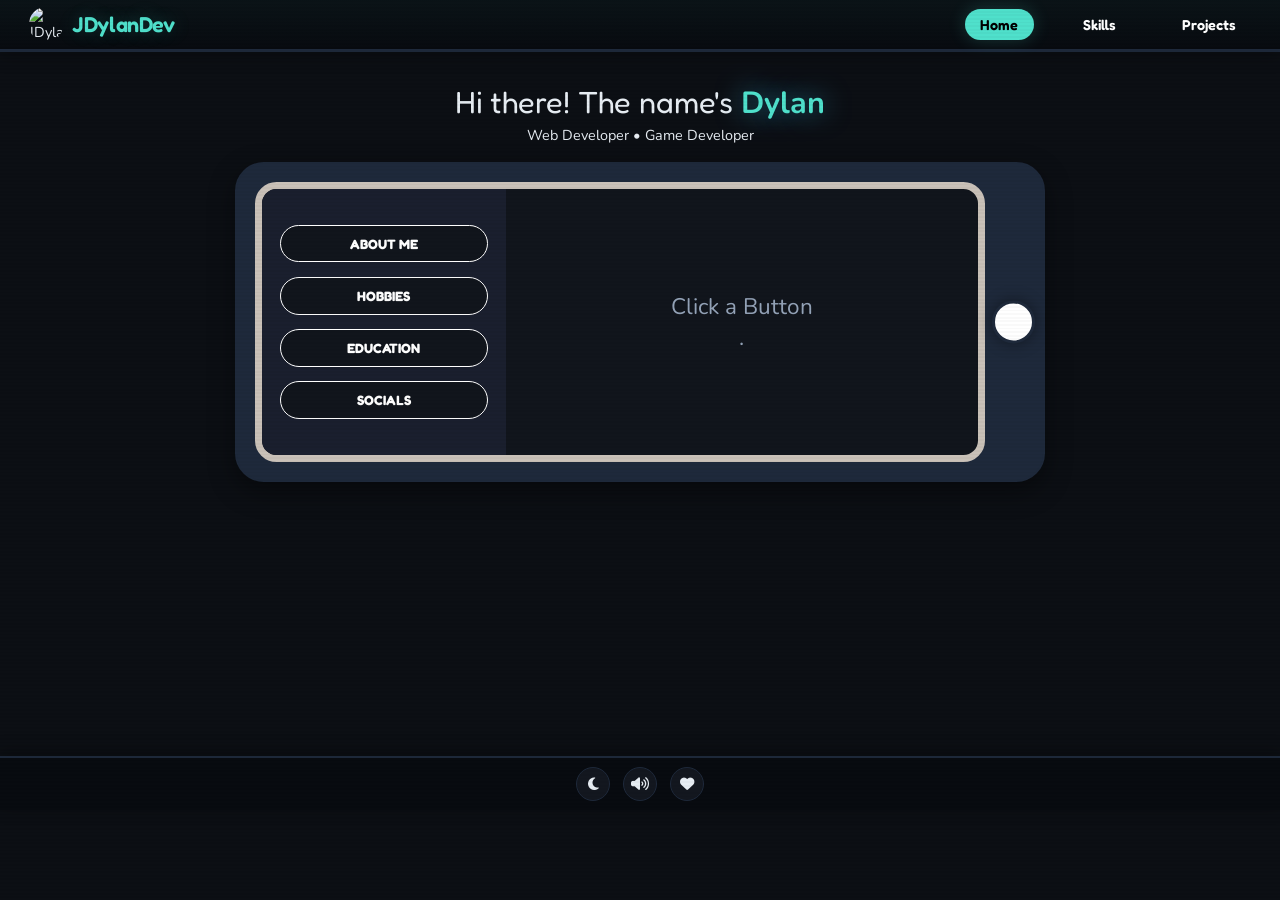
==== commit 2a7e2341: "polished ui, added bg music" ====
--- a/home.html
+++ b/home.html
@@ -123,6 +123,13 @@
         <svg class="comet c7" viewBox="0 0 100 100" aria-hidden="true">
             <path d="M50 0 C55 40 60 45 100 50 C60 55 55 60 50 100 C45 60 40 55 0 50 C40 45 45 40 50 0 Z" />
         </svg>
+        <svg class="comet c8" viewBox="0 0 100 100" aria-hidden="true"><path d="M50 0 C55 40 60 45 100 50 C60 55 55 60 50 100 C45 60 40 55 0 50 C40 45 45 40 50 0 Z" /></svg>
+        <svg class="comet c9" viewBox="0 0 100 100" aria-hidden="true"><path d="M50 0 C55 40 60 45 100 50 C60 55 55 60 50 100 C45 60 40 55 0 50 C40 45 45 40 50 0 Z" /></svg>
+        <svg class="comet c10" viewBox="0 0 100 100" aria-hidden="true"><path d="M50 0 C55 40 60 45 100 50 C60 55 55 60 50 100 C45 60 40 55 0 50 C40 45 45 40 50 0 Z" /></svg>
+        <svg class="comet c11" viewBox="0 0 100 100" aria-hidden="true"><path d="M50 0 C55 40 60 45 100 50 C60 55 55 60 50 100 C45 60 40 55 0 50 C40 45 45 40 50 0 Z" /></svg>
+        <svg class="comet c12" viewBox="0 0 100 100" aria-hidden="true"><path d="M50 0 C55 40 60 45 100 50 C60 55 55 60 50 100 C45 60 40 55 0 50 C40 45 45 40 50 0 Z" /></svg>
+        <svg class="comet c13" viewBox="0 0 100 100" aria-hidden="true"><path d="M50 0 C55 40 60 45 100 50 C60 55 55 60 50 100 C45 60 40 55 0 50 C40 45 45 40 50 0 Z" /></svg>
+        <svg class="comet c14" viewBox="0 0 100 100" aria-hidden="true"><path d="M50 0 C55 40 60 45 100 50 C60 55 55 60 50 100 C45 60 40 55 0 50 C40 45 45 40 50 0 Z" /></svg>
     </div>
     <footer> 
         <div class="footerButtons">
--- a/styles-base.css
+++ b/styles-base.css
@@ -85,10 +85,19 @@
     min-height: 100vh;
     display: flex;
     flex-direction: column;
-    gap: 10px;
     overflow-x: hidden;
     overflow-y: auto;
     zoom: 0.9;
+}
+
+/* ===== GLOBAL CURSOR: ALWAYS POINTER ===== */
+html, body, button, a, label, select, summary, details, [role="button"], .projectCard, .skillNode, .footerBtn, .tabletButton, .buttonPanel button, .skillCategoryBar button, .enter-btn, .tabContent, nav a, .libGameBtn, .wireDot, .crackerTile, .quizOption, .minigameNewGame, .crackerNewGame, .inspoClose, .centerCore {
+    cursor: pointer !important;
+}
+
+/* Only text inputs and textareas keep the I-beam cursor for usability */
+input[type="text"], input[type="search"], input[type="email"], input[type="url"], input[type="password"], textarea, [contenteditable="true"] {
+    cursor: text !important;
 }
 
 .darkerText {
@@ -111,12 +120,13 @@
     row-gap: 8px;
 
     width: 100%;
-    min-height: 52px;
-
-    padding: 4px clamp(14px, 3vw, 32px);
+    min-height: 56px;
+
+    padding: 8px clamp(14px, 3vw, 32px);
     background-color: var(--header-bg);
     border-bottom: 4px solid var(--outline-color);
     background-image: linear-gradient(180deg, rgba(79,224,203,0.04) 0%, transparent 100%);
+    box-shadow: 0 4px 20px rgba(0,0,0,0.3);
 }
 
 footer {
@@ -124,13 +134,17 @@
     align-items: center;
     justify-content: center;
     flex-wrap: wrap;
+    flex-shrink: 0;
 
     width: 100%;
-    min-height: 44px;
-
-    padding: 8px clamp(14px, 3vw, 32px);
+    min-height: 52px;
+
+    padding: 10px clamp(14px, 3vw, 32px);
     background-color: var(--header-bg);
     border-top: 3px solid var(--outline-color);
+    box-shadow: 0 -4px 20px rgba(0,0,0,0.3);
+    gap: 12px;
+    margin-top: auto;
 }
 
 .logoContainer {
@@ -144,6 +158,7 @@
     text-shadow: 0 0 20px rgba(79,224,203,.25);
     font-weight: 600;
     letter-spacing: -0.5px;
+    font-size: clamp(18px, 2vw, 24px);
 }
 
 .imgContainer {
--- a/styles-components.css
+++ b/styles-components.css
@@ -275,7 +275,7 @@
     width: 100%;
     height: 100%;
     pointer-events: none;
-    z-index: 1;
+    z-index: 0;
 }
 
 .skillMap.active {
@@ -338,6 +338,7 @@
 
     position: absolute;
     transform: translate(-50%, -50%);
+    z-index: 3;
 }
 
 .skillNode.dragging {
--- a/styles-effects.css
+++ b/styles-effects.css
@@ -1,8 +1,50 @@
 /* =========================================================
    JDylanDev — styles-effects.css
    Animations, particles, cursor effects, splash styles,
-   light mode overrides, media queries
+   light mode overrides, media queries, scrollbars
    ========================================================= */
+
+/* ===== MATRIX RAIN CANVAS (splash page background) ===== */
+#matrixRain {
+    position: fixed;
+    inset: 0;
+    width: 100%;
+    height: 100%;
+    z-index: 1;
+    opacity: 0.55;
+    pointer-events: none;
+}
+
+/* ===== CUSTOM SCROLLBARS ===== */
+::-webkit-scrollbar {
+    width: 8px;
+    height: 8px;
+}
+
+::-webkit-scrollbar-track {
+    background: var(--bg-color);
+    border: 1px solid var(--outline-color);
+}
+
+::-webkit-scrollbar-thumb {
+    background: var(--bezel-color);
+    border-radius: 999px;
+    border: 2px solid var(--bg-color);
+}
+
+::-webkit-scrollbar-thumb:hover {
+    background: var(--primary-color);
+}
+
+::-webkit-scrollbar-corner {
+    background: var(--bg-color);
+}
+
+/* Firefox scrollbar */
+* {
+    scrollbar-width: thin;
+    scrollbar-color: var(--bezel-color) var(--bg-color);
+}
 
 /* ===== KEYFRAME ANIMATIONS ===== */
 @keyframes loadingDots {
@@ -86,13 +128,13 @@
 .c13 { left:45%; top:-32%; animation-duration:6.5s; animation-delay:-5.0s; width:34px; height:34px; opacity:0.55; }
 .c14 { left:72%; top:-42%; animation-duration:9.5s; animation-delay:-2.5s; width:26px; height:26px; opacity:0.45; }
 
-/* ===== SCAN LINE OVERLAY (global retro CRT vibe) ===== */
+/* ===== GLOBAL SCAN LINE OVERLAY ===== */
 body::after {
     content: "";
     position: fixed;
     inset: 0;
     pointer-events: none;
-    z-index: 100;
+    z-index: 10;
     background: repeating-linear-gradient(
         0deg,
         transparent,
@@ -589,6 +631,169 @@
     50% { box-shadow: 0 0 25px rgba(13, 148, 136, 0.3), 0 0 60px rgba(13, 148, 136, 0.08); }
 }
 
+/* ===== SPLASH DECORATIVE SIDE ANIMATIONS ===== */
+.splash-decor-left,
+.splash-decor-right {
+    position: fixed;
+    top: 0;
+    bottom: 0;
+    width: 80px;
+    pointer-events: none;
+    z-index: 50;
+    overflow: hidden;
+    opacity: 0;
+    animation: decorFadeIn 0.8s ease 2.5s forwards;
+}
+
+.splash-decor-left {
+    left: 0;
+}
+
+.splash-decor-right {
+    right: 0;
+}
+
+@keyframes decorFadeIn {
+    0% { opacity: 0; }
+    100% { opacity: 1; }
+}
+
+/* Vertical scanning beams */
+.decor-beam {
+    position: absolute;
+    width: 2px;
+    background: linear-gradient(
+        180deg,
+        transparent,
+        var(--primary-color),
+        transparent
+    );
+    opacity: 0.3;
+}
+
+.decor-beam-1 {
+    left: 20px;
+    top: 10%;
+    height: 80%;
+    animation: beamSweep 4s ease-in-out infinite;
+}
+
+.decor-beam-2 {
+    left: 45px;
+    top: 20%;
+    height: 60%;
+    animation: beamSweep 5s ease-in-out infinite 1s;
+}
+
+.decor-beam-3 {
+    right: 20px;
+    top: 15%;
+    height: 70%;
+    animation: beamSweep 4.5s ease-in-out infinite 0.5s;
+}
+
+.decor-beam-4 {
+    right: 50px;
+    top: 25%;
+    height: 50%;
+    animation: beamSweep 5.5s ease-in-out infinite 1.5s;
+}
+
+@keyframes beamSweep {
+    0%, 100% {
+        opacity: 0.1;
+        transform: scaleY(0.6);
+    }
+    50% {
+        opacity: 0.5;
+        transform: scaleY(1);
+    }
+}
+
+/* Pulsing data nodes */
+.decor-pulse {
+    position: absolute;
+    width: 8px;
+    height: 8px;
+    border-radius: 50%;
+    background: var(--primary-color);
+    box-shadow: 0 0 20px rgba(79, 224, 203, 0.6);
+    animation: decorPulse 3s ease-in-out infinite;
+}
+
+.splash-decor-left .decor-pulse {
+    bottom: 30%;
+    left: 30px;
+}
+
+.splash-decor-right .decor-pulse {
+    top: 40%;
+    right: 35px;
+}
+
+@keyframes decorPulse {
+    0%, 100% {
+        opacity: 0.2;
+        transform: scale(0.8);
+        box-shadow: 0 0 10px rgba(79, 224, 203, 0.3);
+    }
+    50% {
+        opacity: 1;
+        transform: scale(1.5);
+        box-shadow: 0 0 40px rgba(79, 224, 203, 0.8);
+    }
+}
+
+/* Flowing data streams (binary-like) on sides */
+.splash-decor-left::before,
+.splash-decor-left::after {
+    content: "01001 10110 01110";
+    position: absolute;
+    font-family: 'Courier New', monospace;
+    font-size: 10px;
+    color: var(--primary-color);
+    opacity: 0.15;
+    white-space: pre-wrap;
+    line-height: 1.8;
+    letter-spacing: 2px;
+    pointer-events: none;
+    animation: dataScroll 12s linear infinite;
+}
+
+.splash-decor-left::before {
+    top: -20%;
+    left: 8px;
+}
+
+.splash-decor-left::after {
+    content: "11010 00101 11100";
+    top: -40%;
+    left: 35px;
+    animation-delay: 4s;
+    opacity: 0.1;
+}
+
+.splash-decor-right::before {
+    content: "10110 01010 10011";
+    position: absolute;
+    top: -30%;
+    right: 10px;
+    font-family: 'Courier New', monospace;
+    font-size: 10px;
+    color: var(--primary-color);
+    opacity: 0.15;
+    white-space: pre-wrap;
+    line-height: 1.8;
+    letter-spacing: 2px;
+    pointer-events: none;
+    animation: dataScroll 14s linear infinite;
+}
+
+@keyframes dataScroll {
+    0% { transform: translateY(0); }
+    100% { transform: translateY(110vh); }
+}
+
 /* ===== RESPONSIVE ===== */
 @media (max-width: 820px) {
     .tabletFrame {
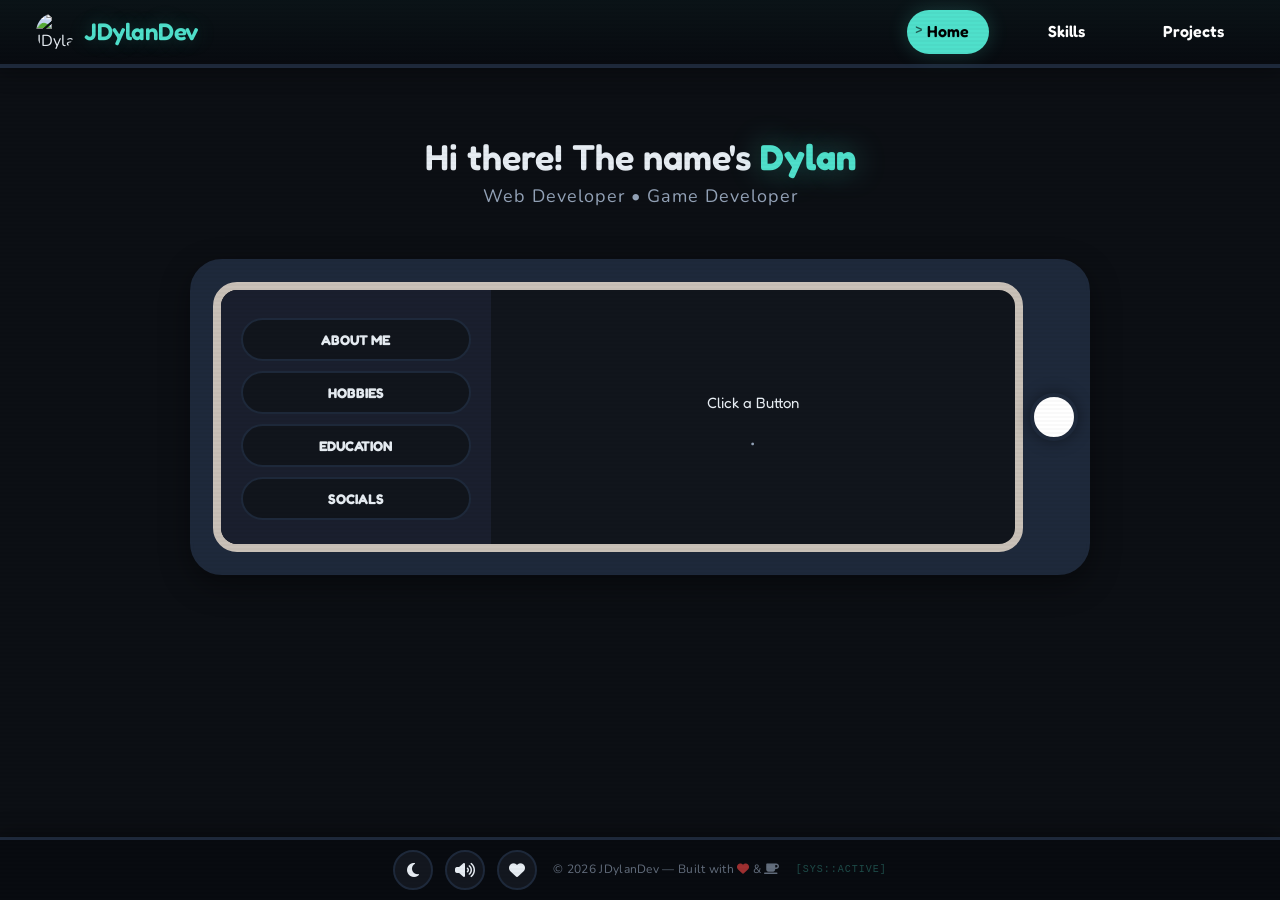
==== commit 6499555b: "added new gif, improved styles, and updated content on multiple pages" ====
--- a/home.html
+++ b/home.html
@@ -8,7 +8,6 @@
     <link rel="icon" href="assets/favicon.ico">
     <link rel="preconnect" href="https://fonts.googleapis.com">
     <link rel="preconnect" href="https://fonts.gstatic.com" crossorigin>
-    <link href="https://fonts.googleapis.com/css2?family=Work+Sans:ital,wght@0,100..900;1,100..900&display=swap" rel="stylesheet">
     <link href="https://fonts.googleapis.com/css2?family=Fredoka:wght@400..700&family=Nunito:wght@400;600;700&display=swap" rel="stylesheet">
     <link rel="stylesheet" href="https://cdnjs.cloudflare.com/ajax/libs/font-awesome/6.7.1/css/all.min.css" crossorigin="anonymous" referrerpolicy="no-referrer" />
     <link rel="stylesheet" href="styles-base.css" />
@@ -132,17 +131,21 @@
         <svg class="comet c14" viewBox="0 0 100 100" aria-hidden="true"><path d="M50 0 C55 40 60 45 100 50 C60 55 55 60 50 100 C45 60 40 55 0 50 C40 45 45 40 50 0 Z" /></svg>
     </div>
     <footer> 
-        <div class="footerButtons">
-            <button type="button" class="footerBtn" id="themeToggle" aria-label="Toggle dark/light mode">
-                <i class="fa-solid fa-moon"></i>
-            </button>
-            <button type="button" class="footerBtn" id="muteToggle" aria-label="Toggle mute">
-                <i class="fa-solid fa-volume-high"></i>
-            </button>
-            <button type="button" class="footerBtn" id="inspoBtn" aria-label="Inspirations &amp; credits">
-                <i class="fa-solid fa-heart"></i>
-            </button>
-        </div> 
+        <div class="footerContent">
+            <div class="footerButtons">
+                <button type="button" class="footerBtn" id="themeToggle" aria-label="Toggle dark/light mode">
+                    <i class="fa-solid fa-moon"></i>
+                </button>
+                <button type="button" class="footerBtn" id="muteToggle" aria-label="Toggle mute">
+                    <i class="fa-solid fa-volume-high"></i>
+                </button>
+                <button type="button" class="footerBtn" id="inspoBtn" aria-label="Inspirations &amp; credits">
+                    <i class="fa-solid fa-heart"></i>
+                </button>
+            </div>
+            <span class="footerCredit">&copy; 2026 JDylanDev &mdash; Built with <i class="fa-solid fa-heart" style="color: var(--accent-red);"></i> &amp; <i class="fa-solid fa-mug-saucer"></i></span>
+            <span class="footerStatus">[SYS::ACTIVE]</span>
+        </div>
     </footer>
 
     <!-- Inspirations / Credits Modal (draggable) -->
@@ -168,6 +171,7 @@
             <p class="inspoSignoff">— Dylan</p>
         </div>
     </div>
+    <audio id="bgMusic" src="assets/music/Beneath%20the%20Mask%20OST.mp3" loop preload="auto"></audio>
     <script src="script.js"></script>
 </body>
 </html>
--- a/styles-base.css
+++ b/styles-base.css
@@ -59,11 +59,31 @@
     --info-panel-bg: #e2e8f0;
 }
 
-* {
+*, *::before, *::after {
     margin: 0;
     padding: 0;
     box-sizing: border-box;
+}
+
+/* === TYPOGRAPHY SCALE === */
+body {
     font-family: 'Nunito', sans-serif;
+    font-weight: 400;
+    line-height: 1.6;
+}
+
+h1, h2, h3, h4, h5, h6,
+.buttonPanel button,
+.skillNode, nav a,
+.libTitle, .shelfLabel,
+.skillInfoHeader, .skillInfoName,
+.loadingScreen, .inspoHandle, .inspoSignoff,
+.minigameBox h3, .quizQuestion,
+.enter-btn, .minigameNewGame, .crackerNewGame,
+.minigameSuccess, .quizScore, .quizNext,
+.minigameScore span, .crackerMoves, .libGameBtn,
+.centerCore span {
+    font-family: 'Fredoka', 'Nunito', sans-serif;
 }
 
 button, a, .projectCard, .skillNode, .tabletButton, .buttonPanel button, .skillCategoryBar button {
@@ -75,10 +95,6 @@
         box-shadow .2s;
 }
 
-h1, h2, h3, .buttonPanel button, .skillNode, nav a {
-    font-family: 'Fredoka', 'Nunito', sans-serif;
-}
-
 body {
     background: var(--bg-color);
     color: var(--text-color);
@@ -87,17 +103,32 @@
     flex-direction: column;
     overflow-x: hidden;
     overflow-y: auto;
-    zoom: 0.9;
-}
-
-/* ===== GLOBAL CURSOR: ALWAYS POINTER ===== */
-html, body, button, a, label, select, summary, details, [role="button"], .projectCard, .skillNode, .footerBtn, .tabletButton, .buttonPanel button, .skillCategoryBar button, .enter-btn, .tabContent, nav a, .libGameBtn, .wireDot, .crackerTile, .quizOption, .minigameNewGame, .crackerNewGame, .inspoClose, .centerCore {
-    cursor: pointer !important;
-}
-
-/* Only text inputs and textareas keep the I-beam cursor for usability */
+}
+
+/* ===== GLOBAL CURSOR: DEFAULT (only grab on draggable skill nodes) ===== */
+html {
+    overflow-y: scroll;
+}
+
+html, body {
+    cursor: default;
+}
+
+button, a, label, select, summary, details, [role="button"], .projectCard, .footerBtn, .tabletButton, .buttonPanel button, .skillCategoryBar button, .enter-btn, nav a, .libGameBtn, .wireDot, .crackerTile, .quizOption, .minigameNewGame, .crackerNewGame, .inspoClose, .centerCore {
+    cursor: pointer;
+}
+
+.skillNode {
+    cursor: grab;
+}
+
+.skillNode.dragging {
+    cursor: grabbing;
+}
+
+/* Text inputs keep the I-beam cursor for usability */
 input[type="text"], input[type="search"], input[type="email"], input[type="url"], input[type="password"], textarea, [contenteditable="true"] {
-    cursor: text !important;
+    cursor: text;
 }
 
 .darkerText {
@@ -108,8 +139,10 @@
     flex: 1;
     max-width: 900px;
     margin: 0 auto;
-    width: min(92%, 900px);
-    gap: 3px;
+    width: min(92%, 960px);
+    gap: 24px;
+    padding-top: 24px;
+    padding-bottom: 32px;
 }
 
 header {
@@ -120,9 +153,9 @@
     row-gap: 8px;
 
     width: 100%;
-    min-height: 56px;
-
-    padding: 8px clamp(14px, 3vw, 32px);
+    min-height: 60px;
+
+    padding: 10px clamp(18px, 3vw, 36px);
     background-color: var(--header-bg);
     border-bottom: 4px solid var(--outline-color);
     background-image: linear-gradient(180deg, rgba(79,224,203,0.04) 0%, transparent 100%);
@@ -137,13 +170,13 @@
     flex-shrink: 0;
 
     width: 100%;
-    min-height: 52px;
-
-    padding: 10px clamp(14px, 3vw, 32px);
+    min-height: 56px;
+
+    padding: 10px clamp(18px, 3vw, 36px);
     background-color: var(--header-bg);
     border-top: 3px solid var(--outline-color);
     box-shadow: 0 -4px 20px rgba(0,0,0,0.3);
-    gap: 12px;
+    gap: 16px;
     margin-top: auto;
 }
 
@@ -188,25 +221,40 @@
     cursor: pointer;
     font-weight: 600;
 
-    padding: 7px 16px;
+    padding: 7px 18px;
     border-radius: 999px;
     border: 2px solid transparent;
+    transition: transform .2s, background-color .2s, color .2s, border-color .2s, box-shadow .2s;
 }
 
 nav a:hover {
     border-color: var(--primary-color);
+    transform: translateY(-1px);
 }
 
 .activePage {
     background: var(--primary-color);
-    color: black;
+    color: #000;
     pointer-events: none;
+    position: relative;
+}
+
+.activePage::before {
+    content: ">";
+    position: absolute;
+    left: 6px;
+    top: 50%;
+    transform: translateY(-50%);
+    font-family: 'Courier New', monospace;
+    font-size: 12px;
+    font-weight: 700;
+    opacity: 0.6;
 }
 
 .highlightName {
-    font-weight:bold;
-    color:var(--primary-color);
-    text-shadow:0 0 30px rgba(64,182,221,.69);
+    font-weight: bold;
+    color: var(--primary-color);
+    text-shadow: 0 0 30px rgba(79,224,203,.4);
 }
 
 main, section {
--- a/styles-components.css
+++ b/styles-components.css
@@ -7,28 +7,27 @@
 /* ===== HERO SECTION ===== */
 .heroSection {
     display: flex;
-    gap: 20px;
-    justify-content: space-between;
-    align-items: center;
-    padding: 32px 0 16px;
+    flex-direction: column;
+    justify-content: center;
+    align-items: center;
+    padding: 40px 0 24px;
+    text-align: center;
 }
 
 .heroSection h3 {
-    font-size: clamp(24px, 3vw, 34px);
-    font-weight: normal;
+    font-size: clamp(26px, 3.5vw, 36px);
+    font-weight: 600;
     line-height: 1.4;
 }
 
 .heroSection .heroSubtitle {
-    display: flex;
-    flex-direction: column;
-    justify-content: space-between;
-    align-items: center;
+    color: var(--secondary-color);
+    font-size: clamp(15px, 1.8vw, 18px);
+    letter-spacing: 1px;
 }
 
 .infoSection {
     display: flex;
-    gap: 0;
     flex-direction: row;
     align-items: stretch;
 }
@@ -105,39 +104,40 @@
     min-width: 0;
     background: var(--buttonpanel-color);
     color: var(--primary-color);
-    padding: 24px 20px;
+    padding: 28px 20px 24px;
+    display: flex;
+    flex-direction: column;
+    gap: 10px;
 }
 
 .buttonPanel button {
     display: block;
-    align-items: center;
-    justify-content: center;
-    font-weight: bold;
+    font-weight: 700;
 
     width: 100%;
-    margin: 16px 0;
-    padding: 11px;
-
-    border: 2px solid #ffffff;
+    padding: 11px 14px;
+
+    border: 2px solid var(--shelf-border);
     border-radius: 999px;
 
     background: var(--screen-color);
-    color: white;
+    color: var(--text-color);
 
     cursor: pointer;
     text-align: center;
-    font-size: 15px;
+    font-size: 14px;
+    transition: transform .2s, background-color .2s, color .2s, border-color .2s, box-shadow .2s;
 }
 
 .buttonPanel button:hover {
-    outline: 2px solid white;
+    border-color: var(--primary-color);
     transform: translateX(5px);
-    box-shadow: 0 0 50px rgba(88, 134, 160, 0.774);
+    box-shadow: 0 0 30px rgba(79, 224, 203, 0.15);
 }
 
 .buttonPanel button.active {
     background: var(--primary-color);
-    color: black;
+    color: #000;
     border-color: var(--primary-color);
 }
 
@@ -146,18 +146,26 @@
     flex: 1 1 auto;
     min-width: 0;
     background: transparent;
-    padding: 16px;
+    padding: 24px 20px;
 }
 
 .infoPanel h3 {
     display: flex;
     align-items: center;
     justify-content: center;
-    gap: 20px;
+    gap: 16px;
     font-size: 40px;
     font-weight: bold;
 }
 
+.infoPanel p {
+    color: var(--text-color);
+    line-height: 1.7;
+    font-size: 15px;
+    text-align: center;
+    margin-top: 12px;
+}
+
 .loadingScreen {
     height: 100%;
     display: flex;
@@ -165,7 +173,6 @@
     align-items: center;
     justify-content: center;
     font-size: 25px;
-    font-family: 'Fredoka', sans-serif;
     color: var(--secondary-color);
 }
 
@@ -181,10 +188,16 @@
 /* ===== SKILLS PAGE ===== */
 .skillsPage {
     width: min(1200px, 95vw);
-    height: calc(100vh - 90px);
-    justify-content: flex-start;
+    flex: 1;
+    min-height: 0;
     overflow: hidden;
     padding: 24px 0;
+    opacity: 0;
+    transition: opacity 0.35s ease;
+}
+
+.skillsPage.ready {
+    opacity: 1;
 }
 
 body:has(.skillsPage) {
@@ -368,7 +381,7 @@
 
 /* ===== SKILL INFO PANEL ===== */
 .skillInfoPanel {
-    width: 260px;
+    width: min(260px, 30vw);
     flex-shrink: 0;
     background: var(--info-panel-bg);
     border: 2px solid var(--shelf-border);
@@ -383,7 +396,6 @@
     padding: 14px 18px;
     background: linear-gradient(135deg, var(--buttonpanel-color), transparent);
     border-bottom: 1px solid var(--shelf-border);
-    font-family: 'Fredoka', sans-serif;
     font-size: 14px;
     font-weight: 600;
     color: var(--primary-color);
@@ -424,7 +436,6 @@
 }
 
 .skillInfoBody .skillInfoName {
-    font-family: 'Fredoka', sans-serif;
     font-size: 18px;
     color: var(--primary-color);
     margin-bottom: 6px;
@@ -467,7 +478,7 @@
 .projectsPage {
     width: min(1100px, 95%);
     margin: 0 auto;
-    gap: 8px;
+    gap: 16px;
     padding: 24px 0 40px;
 }
 
@@ -484,7 +495,6 @@
 }
 
 .libTitle {
-    font-family: 'Fredoka', sans-serif;
     font-size: clamp(24px, 3vw, 32px);
     color: var(--primary-color);
 }
@@ -540,13 +550,26 @@
     padding: 12px 0 16px;
     border-bottom: 3px solid var(--shelf-border);
     margin-bottom: 20px;
+    position: relative;
+}
+
+.shelfDivider::before {
+    content: ">> ";
+    position: absolute;
+    left: 0;
+    top: 12px;
+    font-family: 'Courier New', monospace;
+    font-size: 14px;
+    color: var(--primary-color);
+    opacity: 0.4;
+    letter-spacing: -1px;
 }
 
 .shelfLabel {
-    font-family: 'Fredoka', sans-serif;
     font-size: 20px;
     font-weight: 600;
     color: var(--text-color);
+    padding-left: 28px;
 }
 
 .shelfLabel i {
@@ -556,8 +579,9 @@
 
 .shelfCount {
     color: var(--secondary-color);
-    font-size: 13px;
-    font-family: 'Nunito', sans-serif;
+    font-size: 12px;
+    font-family: 'Courier New', 'Nunito', monospace;
+    opacity: 0.6;
 }
 
 .shelfGrid {
@@ -576,7 +600,6 @@
     border: 2px solid var(--accent-pink);
     background: transparent;
     color: var(--accent-pink);
-    font-family: 'Fredoka', sans-serif;
     font-weight: 600;
     font-size: 13px;
     cursor: pointer;
@@ -611,6 +634,10 @@
 .projectCard {
     position: relative;
     background: var(--card-bg);
+    background-image:
+        linear-gradient(rgba(79, 224, 203, 0.02) 1px, transparent 1px),
+        linear-gradient(90deg, rgba(79, 224, 203, 0.02) 1px, transparent 1px);
+    background-size: 24px 24px;
     border: 3px solid var(--shelf-border);
     border-radius: 18px;
     padding: 18px;
@@ -635,8 +662,8 @@
     right: -28px;
     background: var(--primary-color);
     color: #000;
-    font-family: 'Fredoka', sans-serif;
-    font-size: 11px;
+    font-family: 'Courier New', monospace;
+    font-size: 10px;
     font-weight: 700;
     padding: 4px 32px;
     transform: rotate(45deg);
@@ -650,9 +677,9 @@
 
 .cardThumb {
     width: 100%;
-    height: 120px;
+    height: 130px;
     background: linear-gradient(135deg, var(--buttonpanel-color), var(--card-bg));
-    border-radius: 12px;
+    border-radius: 14px;
     margin-bottom: 14px;
     display: flex;
     align-items: center;
@@ -672,7 +699,6 @@
 .projectCard h4 {
     font-size: 18px;
     margin-bottom: 8px;
-    font-family: 'Fredoka', sans-serif;
 }
 
 .projectCard p {
@@ -691,25 +717,35 @@
 }
 
 .techStack span {
-    padding: 5px 12px;
-    border-radius: 999px;
-    background: var(--primary-color);
-    color: #000;
-    font-family: 'Fredoka', sans-serif;
+    padding: 4px 10px;
+    border-radius: 4px;
+    background: rgba(79, 224, 203, 0.12);
+    color: var(--primary-color);
+    border: 1px solid rgba(79, 224, 203, 0.2);
+    font-family: 'Courier New', 'Nunito', monospace;
     font-size: 11px;
-    font-weight: 700;
+    font-weight: 600;
+    letter-spacing: 0.3px;
 }
 
 /* ===== FOOTER BUTTONS ===== */
+.footerContent {
+    display: flex;
+    align-items: center;
+    justify-content: center;
+    gap: 16px;
+    flex-wrap: wrap;
+}
+
 .footerButtons {
     display: flex;
-    gap: 14px;
+    gap: 12px;
     align-items: center;
 }
 
 .footerBtn {
-    width: 38px;
-    height: 38px;
+    width: 40px;
+    height: 40px;
     border-radius: 50%;
     border: 2px solid var(--outline-color);
     background: var(--panel-color);
@@ -719,13 +755,30 @@
     display: flex;
     align-items: center;
     justify-content: center;
-    transition: transform .2s, border-color .2s, box-shadow .2s;
+    transition: transform .25s, border-color .25s, box-shadow .25s;
 }
 
 .footerBtn:hover {
     border-color: var(--primary-color);
-    transform: scale(1.15);
-    box-shadow: 0 0 20px rgba(79,224,203,.3);
+    transform: scale(1.18);
+    box-shadow: 0 0 24px rgba(79,224,203,.3);
+}
+
+.footerCredit {
+    color: var(--secondary-color);
+    font-size: 12px;
+    letter-spacing: 0.3px;
+    opacity: 0.65;
+    user-select: none;
+}
+
+.footerStatus {
+    font-family: 'Courier New', monospace;
+    font-size: 10px;
+    color: var(--primary-color);
+    opacity: 0.3;
+    letter-spacing: 1px;
+    user-select: none;
 }
 
 /* ===== INSPIRATIONS MODAL ===== */
@@ -733,7 +786,7 @@
     display: none;
     position: fixed;
     z-index: 2000;
-    width: min(400px, 90vw);
+    width: min(420px, 90vw);
     background: var(--panel-color);
     border: 3px solid var(--primary-color);
     border-radius: 24px;
@@ -758,7 +811,6 @@
     background: linear-gradient(135deg, var(--header-bg), var(--buttonpanel-color));
     cursor: grab;
     user-select: none;
-    font-family: 'Fredoka', sans-serif;
     font-weight: 600;
     font-size: 16px;
     border-bottom: 2px solid var(--outline-color);
@@ -841,7 +893,6 @@
 
 .inspoSignoff {
     text-align: right;
-    font-family: 'Fredoka', sans-serif;
     color: var(--primary-color);
     margin-top: 16px;
     font-size: 18px;
@@ -878,7 +929,6 @@
 }
 
 .minigameBox h3 {
-    font-family: 'Fredoka', sans-serif;
     font-size: 20px;
     margin-bottom: 4px;
 }
@@ -962,14 +1012,12 @@
 }
 
 .minigameScore span {
-    font-family: 'Fredoka', sans-serif;
     font-size: 14px;
     color: var(--secondary-color);
 }
 
 .minigameSuccess {
     display: none;
-    font-family: 'Fredoka', sans-serif;
     font-weight: 700;
     color: var(--primary-color);
     font-size: 20px;
@@ -986,7 +1034,6 @@
     border: 2px solid var(--primary-color);
     background: transparent;
     color: var(--primary-color);
-    font-family: 'Fredoka', sans-serif;
     font-weight: 600;
     font-size: 14px;
     cursor: pointer;
@@ -1004,7 +1051,6 @@
 
 /* ===== SKILL QUIZ ===== */
 .quizQuestion {
-    font-family: 'Fredoka', sans-serif;
     font-size: 18px;
     margin: 20px 0 16px;
 }
@@ -1024,7 +1070,6 @@
     font-size: 14px;
     cursor: pointer;
     transition: border-color .2s, background .2s, transform .15s;
-    font-family: 'Nunito', sans-serif;
 }
 
 .quizOption:hover {
@@ -1044,7 +1089,6 @@
 
 .quizScore {
     margin-top: 16px;
-    font-family: 'Fredoka', sans-serif;
     font-size: 16px;
 }
 
@@ -1055,7 +1099,6 @@
     border: 2px solid var(--primary-color);
     background: var(--primary-color);
     color: #000;
-    font-family: 'Fredoka', sans-serif;
     font-weight: 600;
     font-size: 14px;
     cursor: pointer;
@@ -1113,7 +1156,6 @@
 }
 
 .crackerMoves {
-    font-family: 'Fredoka', sans-serif;
     font-size: 14px;
     color: var(--secondary-color);
 }
@@ -1125,7 +1167,6 @@
     border: 2px solid var(--primary-color);
     background: transparent;
     color: var(--primary-color);
-    font-family: 'Fredoka', sans-serif;
     font-weight: 600;
     font-size: 14px;
     cursor: pointer;
--- a/styles-effects.css
+++ b/styles-effects.css
@@ -183,6 +183,7 @@
     justify-content: center;
     background: var(--bg-color);
     overflow: hidden;
+    gap: 0;
 }
 
 /* CRT Scan lines */
@@ -210,9 +211,9 @@
 /* HUD Rings */
 .hud-container {
     position: relative;
-    width: 260px;
-    height: 260px;
-    margin-bottom: 40px;
+    width: 240px;
+    height: 240px;
+    margin-bottom: 28px;
     opacity: 0;
     transform: scale(0.6);
     animation: hudAppear 0.8s cubic-bezier(.34,1.56,.64,1) 0.3s forwards;
@@ -343,16 +344,16 @@
 /* Terminal */
 .terminal {
     text-align: left;
-    max-width: 420px;
+    max-width: 400px;
     width: 90%;
-    padding: 16px 20px;
-    margin-bottom: 32px;
-    background: rgba(0, 0, 0, 0.4);
-    border: 1px solid rgba(79, 224, 203, 0.12);
+    padding: 12px 16px;
+    margin-bottom: 0;
+    background: rgba(0, 0, 0, 0.35);
+    border: 1px solid rgba(79, 224, 203, 0.1);
     border-radius: 8px;
     opacity: 0;
     animation: fadeUp 0.5s ease 1s forwards;
-    min-height: 120px;
+    min-height: 90px;
 }
 
 @keyframes fadeUp {
@@ -362,13 +363,13 @@
 
 .terminal-line {
     font-family: 'Courier New', 'Nunito', monospace;
-    font-size: 15px;
+    font-size: 14px;
     color: var(--secondary-color);
     opacity: 0;
-    line-height: 1.8;
+    line-height: 1.7;
     white-space: nowrap;
     overflow: hidden;
-    letter-spacing: 0.3px;
+    letter-spacing: 0.2px;
 }
 
 .terminal-line .prompt {
@@ -407,7 +408,7 @@
 /* Brand glitch */
 .splash-brand {
     text-align: center;
-    margin-bottom: 28px;
+    margin-bottom: 20px;
     opacity: 0;
     transform: scale(0.8);
 }
@@ -423,8 +424,7 @@
 }
 
 .splash-brand h1 {
-    font-family: 'Fredoka', sans-serif;
-    font-size: clamp(36px, 6vw, 56px);
+    font-size: clamp(32px, 5vw, 48px);
     color: var(--text-color);
     letter-spacing: 2px;
     position: relative;
@@ -437,11 +437,10 @@
 }
 
 .splash-brand .brand-sub {
-    font-family: 'Nunito', sans-serif;
-    font-size: clamp(13px, 2vw, 16px);
+    font-size: clamp(11px, 1.8vw, 14px);
     color: var(--secondary-color);
-    margin-top: 6px;
-    letter-spacing: 4px;
+    margin-top: 4px;
+    letter-spacing: 3px;
     text-transform: uppercase;
 }
 
@@ -484,13 +483,12 @@
 .enter-btn {
     opacity: 0;
     transform: translateY(20px);
-    padding: 16px 44px;
+    padding: 14px 40px;
     border-radius: 999px;
     border: 2px solid var(--primary-color);
     background: transparent;
     color: var(--primary-color);
-    font-family: 'Fredoka', sans-serif;
-    font-size: 18px;
+    font-size: 16px;
     font-weight: 700;
     cursor: pointer;
     letter-spacing: 1.5px;
@@ -537,11 +535,16 @@
 
 /* ===== LIGHT MODE OVERRIDES ===== */
 body.light-mode nav a {
-    color: #64748b;
+    color: #cbd5e1;
+}
+
+body.light-mode nav a:hover {
+    border-color: var(--primary-color);
 }
 
 body.light-mode .centerCore {
     color: #fff;
+    border-color: var(--primary-color);
 }
 
 body.light-mode .infoPanel h3 {
@@ -556,8 +559,8 @@
 }
 
 body.light-mode .buttonPanel button {
-    color: var(--text-color);
-    border-color: var(--shelf-border);
+    color: #e7edf3;
+    border-color: #64748b;
 }
 
 body.light-mode .tabletFrame {
@@ -566,7 +569,7 @@
 
 body.light-mode .tabletScreen {
     background: #1a1e2a;
-    border-color: #52565f;
+    border-color: #64748b;
 }
 
 body.light-mode .buttonPanel {
@@ -582,12 +585,12 @@
 }
 
 body.light-mode .comet {
-    color: #475569;
-    filter: drop-shadow(0 0 4px rgba(0,0,0,0.1));
+    color: #94a3b8;
+    filter: drop-shadow(0 0 6px rgba(0,0,0,0.08));
 }
 
 body.light-mode .comet path {
-    fill: #475569;
+    fill: #94a3b8;
 }
 
 body.light-mode .logoContainer h2 {
@@ -794,6 +797,161 @@
     100% { transform: translateY(110vh); }
 }
 
+/* =========================================================
+   TERMINAL SIDE ANIMATIONS (index.html splash)
+   ========================================================= */
+.terminalRow {
+    display: flex;
+    align-items: stretch;
+    justify-content: center;
+    gap: 12px;
+    opacity: 0;
+    animation: fadeUp 0.5s ease 1s forwards;
+    width: 100%;
+    max-width: 520px;
+}
+
+.terminalSide {
+    width: 44px;
+    flex-shrink: 0;
+    display: flex;
+    flex-direction: column;
+    align-items: center;
+    justify-content: center;
+    gap: 8px;
+    padding: 12px 0;
+    opacity: 0;
+    animation: decorFadeIn 1s ease 2.8s forwards;
+    overflow: hidden;
+}
+
+/* Equalizer bars (left side) */
+.sideBar {
+    width: 4px;
+    border-radius: 999px;
+    background: var(--primary-color);
+    opacity: 0.6;
+    animation: eqPulse var(--eq-duration, 1.2s) ease-in-out infinite alternate;
+}
+
+.sideBar:nth-child(1) { height: 12px; --eq-duration: 0.8s; animation-delay: 0s; }
+.sideBar:nth-child(2) { height: 18px; --eq-duration: 1.0s; animation-delay: 0.15s; }
+.sideBar:nth-child(3) { height: 24px; --eq-duration: 0.7s; animation-delay: 0.3s; }
+.sideBar:nth-child(4) { height: 30px; --eq-duration: 1.1s; animation-delay: 0.45s; }
+.sideBar:nth-child(5) { height: 26px; --eq-duration: 0.9s; animation-delay: 0.2s; }
+.sideBar:nth-child(6) { height: 20px; --eq-duration: 1.3s; animation-delay: 0.5s; }
+.sideBar:nth-child(7) { height: 14px; --eq-duration: 0.85s; animation-delay: 0.35s; }
+.sideBar:nth-child(8) { height: 10px; --eq-duration: 1.05s; animation-delay: 0.1s; }
+
+@keyframes eqPulse {
+    0% { transform: scaleY(0.4); opacity: 0.3; }
+    100% { transform: scaleY(1); opacity: 0.7; }
+}
+
+.sideDot {
+    width: 5px;
+    height: 5px;
+    border-radius: 50%;
+    background: var(--primary-color);
+    box-shadow: 0 0 8px rgba(79, 224, 203, 0.6);
+    animation: dotBlink 2s ease-in-out infinite;
+}
+
+.sideDot.dot1 { animation-delay: 0s; }
+.sideDot.dot2 { animation-delay: 0.6s; }
+
+@keyframes dotBlink {
+    0%, 100% { opacity: 0.2; transform: scale(0.6); }
+    50% { opacity: 1; transform: scale(1.2); }
+}
+
+.sideLabel {
+    font-family: 'Courier New', monospace;
+    font-size: 7px;
+    letter-spacing: 1.5px;
+    color: var(--primary-color);
+    opacity: 0.35;
+    writing-mode: vertical-lr;
+    text-orientation: mixed;
+    user-select: none;
+    margin-top: 4px;
+}
+
+/* Hex data stream (right side) */
+.hexStream {
+    display: flex;
+    flex-direction: column;
+    gap: 4px;
+    font-family: 'Courier New', monospace;
+    font-size: 9px;
+    color: var(--accent-blue);
+    opacity: 0.25;
+    animation: hexFade 3s ease-in-out infinite;
+}
+
+.hexStream span {
+    display: inline-block;
+    animation: hexShift 4s ease-in-out infinite;
+}
+
+.hexStream span:nth-child(even) {
+    animation-delay: 0.8s;
+    color: var(--accent-pink);
+    opacity: 0.6;
+}
+
+@keyframes hexFade {
+    0%, 100% { opacity: 0.15; }
+    50% { opacity: 0.35; }
+}
+
+@keyframes hexShift {
+    0%, 100% { transform: translateY(0); opacity: 0.3; }
+    50% { transform: translateY(-3px); opacity: 0.8; }
+}
+
+/* Signal bars (right side) */
+.signalBars {
+    display: flex;
+    flex-direction: column;
+    align-items: center;
+    gap: 3px;
+    margin: 4px 0;
+}
+
+.sigBar {
+    width: 3px;
+    border-radius: 999px;
+    background: var(--accent-green);
+    opacity: 0.5;
+    animation: sigPulse var(--sig-duration, 1.5s) ease-in-out infinite alternate;
+}
+
+.sigBar.sig1 { height: 6px;  --sig-duration: 1.0s; animation-delay: 0s; }
+.sigBar.sig2 { height: 10px; --sig-duration: 1.2s; animation-delay: 0.2s; }
+.sigBar.sig3 { height: 14px; --sig-duration: 0.8s; animation-delay: 0.4s; }
+.sigBar.sig4 { height: 18px; --sig-duration: 1.4s; animation-delay: 0.6s; }
+.sigBar.sig5 { height: 22px; --sig-duration: 1.1s; animation-delay: 0.8s; }
+
+@keyframes sigPulse {
+    0% { transform: scaleY(0.3); opacity: 0.2; }
+    100% { transform: scaleY(1); opacity: 0.7; }
+}
+
+/* Adjust terminal for being inside a row */
+.terminalRow .terminal {
+    margin-bottom: 0;
+    flex: 1;
+    min-width: 0;
+    animation: none;
+    opacity: 0;
+    animation: fadeUp 0.5s ease 1s forwards;
+}
+
+@media (max-width: 520px) {
+    .terminalSide { display: none; }
+}
+
 /* ===== RESPONSIVE ===== */
 @media (max-width: 820px) {
     .tabletFrame {
@@ -853,4 +1011,12 @@
     .enter-btn.show { animation: none; }
     .enter-btn { opacity: 1; transform: translateY(0); }
     .terminal-line { animation: none !important; opacity: 1; }
-}
+    .terminalRow { animation: none; opacity: 1; }
+    .terminalSide { animation: none; opacity: 0; }
+    .sideBar { animation: none !important; }
+    .sideDot { animation: none !important; opacity: 0; }
+    .hexStream { animation: none; opacity: 0; }
+    .hexStream span { animation: none !important; }
+    .signalBars { animation: none !important; opacity: 0; }
+    .sigBar { animation: none !important; }
+}
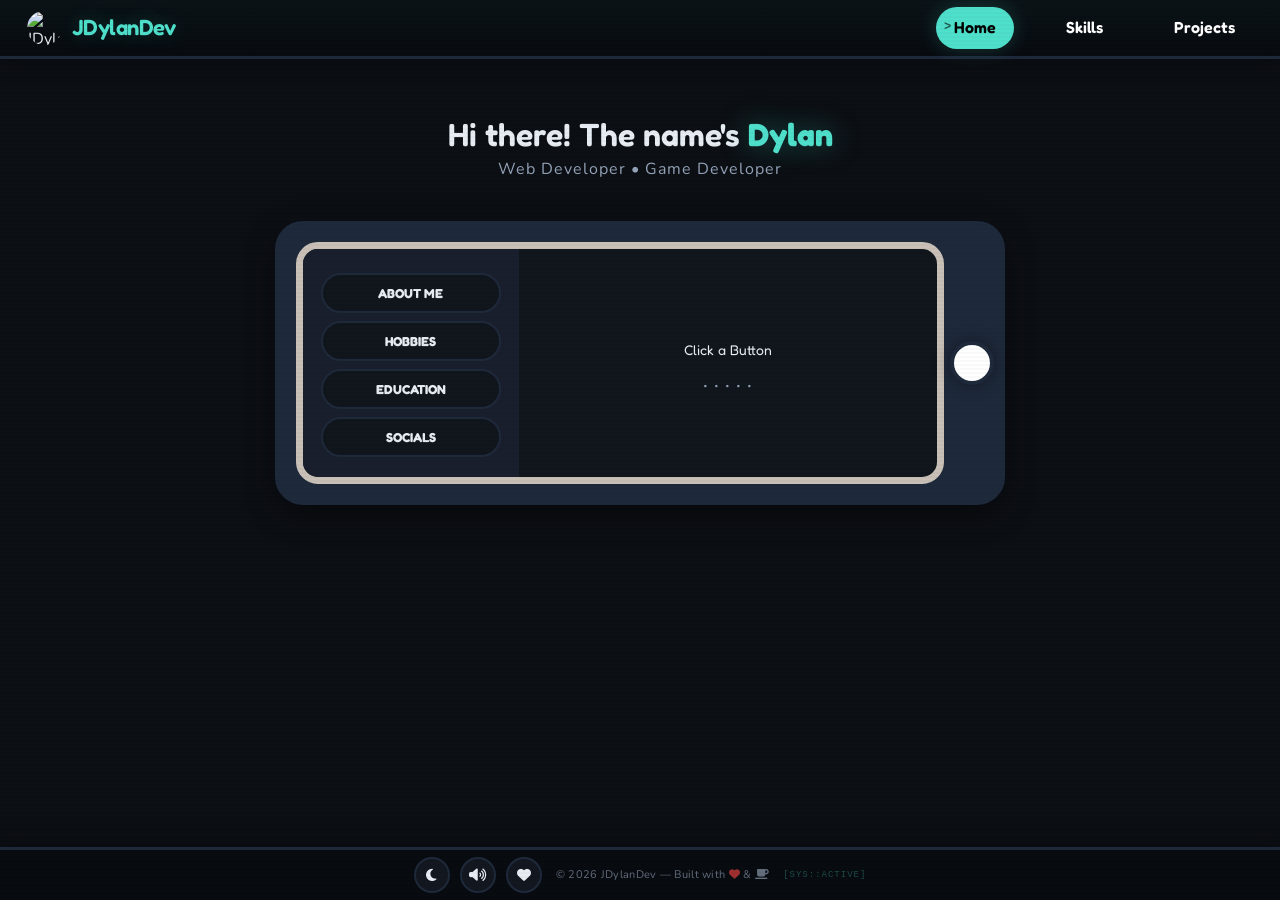
==== commit dcadbd79: "adjusted index.html, and adjusted styles-effects.css to change the size" ====
--- a/home.html
+++ b/home.html
@@ -9,7 +9,7 @@
     <link rel="preconnect" href="https://fonts.googleapis.com">
     <link rel="preconnect" href="https://fonts.gstatic.com" crossorigin>
     <link href="https://fonts.googleapis.com/css2?family=Fredoka:wght@400..700&family=Nunito:wght@400;600;700&display=swap" rel="stylesheet">
-    <link rel="stylesheet" href="https://cdnjs.cloudflare.com/ajax/libs/font-awesome/6.7.1/css/all.min.css" crossorigin="anonymous" referrerpolicy="no-referrer" />
+    <link rel="stylesheet" href="https://cdnjs.cloudflare.com/ajax/libs/font-awesome/6.7.2/css/all.min.css" crossorigin="anonymous" referrerpolicy="no-referrer" />
     <link rel="stylesheet" href="styles-base.css" />
     <link rel="stylesheet" href="styles-components.css" />
     <link rel="stylesheet" href="styles-effects.css" />
@@ -21,7 +21,7 @@
                 <img src="https://www.mamp.one/wp-content/uploads/2024/09/image-resources2.jpg" alt="JDylanDev logo"/>
             </div>
             <div>
-                <h2>JDylanDev</h2>
+                <span class="logoText">JDylanDev</span>
             </div>
         </div> 
 
@@ -34,10 +34,10 @@
     <main>
         <section class="heroSection">
             <div>
-                <h3>
+                <h1>
                     Hi there! The name's 
                     <span class="highlightName">Dylan</span>
-                </h3>
+                </h1>
                 <p class="heroSubtitle">
                     Web Developer • Game Developer
                 </p>
@@ -63,7 +63,9 @@
                         <img src="assets/icons/ui/profile.gif" style="width: 50px; height: 50px; object-fit: cover;" alt=" "/>
                     </h3>
                     <p>
-                        Coder ko bai
+                        A passionate developer who loves bringing ideas to life through code. 
+                        Whether it's crafting immersive game worlds or building polished web experiences, 
+                        I enjoy the full journey from concept to deployment.
                     </p>
                 </div>
             
@@ -72,7 +74,9 @@
                         <img src="assets/icons/ui/hobby.gif" style="width: 50px; height: 50px; object-fit: cover;" alt=" "/>
                     </h3>
                     <p>
-                        Balls
+                        Outside of coding, I'm into game design, pixel art, music production, 
+                        and tinkering with retro hardware. I also enjoy strategy games, 
+                        reading sci-fi, and the occasional bouldering session.
                     </p>
                 </div>
             
@@ -81,7 +85,9 @@
                         <img src="assets/icons/ui/education.gif" style="width: 50px; height: 50px; object-fit: cover;" alt=" "/>
                     </h3>
                     <p>
-                        Ar ar ar
+                        Self-taught developer with a foundation in computer science principles. 
+                        Constantly learning through online courses, game jams, and open-source contributions. 
+                        Currently diving deeper into full-stack development and Godot engine internals.
                     </p>
                 </div>
 
@@ -90,7 +96,8 @@
                         <img src="assets/icons/ui/info.gif" style="width: 50px; height: 50px; object-fit: cover;" alt=" "/>
                     </h3>
                     <p>
-                        Bombaklat
+                        Reach out on <strong>GitHub</strong> or <strong>LinkedIn</strong> to see what I'm working on. 
+                        Always open to collaborations, feedback, and new opportunities!
                     </p>
                 </div>
             </div>
@@ -100,36 +107,7 @@
             </div>
         </section>
     </main>
-    <div class="cometLayer">
-        <svg class="comet c1" viewBox="0 0 100 100" aria-hidden="true">
-            <path d="M50 0 C55 40 60 45 100 50 C60 55 55 60 50 100 C45 60 40 55 0 50 C40 45 45 40 50 0 Z" />
-        </svg>
-        <svg class="comet c2" viewBox="0 0 100 100" aria-hidden="true">
-            <path d="M50 0 C55 40 60 45 100 50 C60 55 55 60 50 100 C45 60 40 55 0 50 C40 45 45 40 50 0 Z" />
-        </svg>
-        <svg class="comet c3" viewBox="0 0 100 100" aria-hidden="true">
-            <path d="M50 0 C55 40 60 45 100 50 C60 55 55 60 50 100 C45 60 40 55 0 50 C40 45 45 40 50 0 Z" />
-        </svg>
-        <svg class="comet c4" viewBox="0 0 100 100" aria-hidden="true">
-            <path d="M50 0 C55 40 60 45 100 50 C60 55 55 60 50 100 C45 60 40 55 0 50 C40 45 45 40 50 0 Z" />
-        </svg>
-        <svg class="comet c5" viewBox="0 0 100 100" aria-hidden="true">
-            <path d="M50 0 C55 40 60 45 100 50 C60 55 55 60 50 100 C45 60 40 55 0 50 C40 45 45 40 50 0 Z" />
-        </svg>
-        <svg class="comet c6" viewBox="0 0 100 100" aria-hidden="true">
-            <path d="M50 0 C55 40 60 45 100 50 C60 55 55 60 50 100 C45 60 40 55 0 50 C40 45 45 40 50 0 Z" />
-        </svg>
-        <svg class="comet c7" viewBox="0 0 100 100" aria-hidden="true">
-            <path d="M50 0 C55 40 60 45 100 50 C60 55 55 60 50 100 C45 60 40 55 0 50 C40 45 45 40 50 0 Z" />
-        </svg>
-        <svg class="comet c8" viewBox="0 0 100 100" aria-hidden="true"><path d="M50 0 C55 40 60 45 100 50 C60 55 55 60 50 100 C45 60 40 55 0 50 C40 45 45 40 50 0 Z" /></svg>
-        <svg class="comet c9" viewBox="0 0 100 100" aria-hidden="true"><path d="M50 0 C55 40 60 45 100 50 C60 55 55 60 50 100 C45 60 40 55 0 50 C40 45 45 40 50 0 Z" /></svg>
-        <svg class="comet c10" viewBox="0 0 100 100" aria-hidden="true"><path d="M50 0 C55 40 60 45 100 50 C60 55 55 60 50 100 C45 60 40 55 0 50 C40 45 45 40 50 0 Z" /></svg>
-        <svg class="comet c11" viewBox="0 0 100 100" aria-hidden="true"><path d="M50 0 C55 40 60 45 100 50 C60 55 55 60 50 100 C45 60 40 55 0 50 C40 45 45 40 50 0 Z" /></svg>
-        <svg class="comet c12" viewBox="0 0 100 100" aria-hidden="true"><path d="M50 0 C55 40 60 45 100 50 C60 55 55 60 50 100 C45 60 40 55 0 50 C40 45 45 40 50 0 Z" /></svg>
-        <svg class="comet c13" viewBox="0 0 100 100" aria-hidden="true"><path d="M50 0 C55 40 60 45 100 50 C60 55 55 60 50 100 C45 60 40 55 0 50 C40 45 45 40 50 0 Z" /></svg>
-        <svg class="comet c14" viewBox="0 0 100 100" aria-hidden="true"><path d="M50 0 C55 40 60 45 100 50 C60 55 55 60 50 100 C45 60 40 55 0 50 C40 45 45 40 50 0 Z" /></svg>
-    </div>
+    <div class="cometLayer"></div>
     <footer> 
         <div class="footerContent">
             <div class="footerButtons">
--- a/styles-base.css
+++ b/styles-base.css
@@ -135,14 +135,27 @@
     color: var(--secondary-color);
 }
 
+/* Screen-reader-only: visually hidden, accessible to assistive tech */
+.sro {
+    position: absolute;
+    width: 1px;
+    height: 1px;
+    padding: 0;
+    margin: -1px;
+    overflow: hidden;
+    clip: rect(0, 0, 0, 0);
+    white-space: nowrap;
+    border: 0;
+}
+
 main {
     flex: 1;
-    max-width: 900px;
+    max-width: 730px;
     margin: 0 auto;
-    width: min(92%, 960px);
-    gap: 24px;
-    padding-top: 24px;
-    padding-bottom: 32px;
+    width: min(92%, 730px);
+    gap: 18px;
+    padding-top: 18px;
+    padding-bottom: 25px;
 }
 
 header {
@@ -150,14 +163,14 @@
     align-items: center;
     justify-content: space-between;
     flex-wrap: wrap;
-    row-gap: 8px;
+    row-gap: 6px;
 
     width: 100%;
-    min-height: 60px;
-
-    padding: 10px clamp(18px, 3vw, 36px);
+    min-height: 54px;
+
+    padding: 7px clamp(14px, 2.4vw, 27px);
     background-color: var(--header-bg);
-    border-bottom: 4px solid var(--outline-color);
+    border-bottom: 3px solid var(--outline-color);
     background-image: linear-gradient(180deg, rgba(79,224,203,0.04) 0%, transparent 100%);
     box-shadow: 0 4px 20px rgba(0,0,0,0.3);
 }
@@ -170,13 +183,13 @@
     flex-shrink: 0;
 
     width: 100%;
-    min-height: 56px;
-
-    padding: 10px clamp(18px, 3vw, 36px);
+    min-height: 44px;
+
+    padding: 7px clamp(14px, 2.4vw, 27px);
     background-color: var(--header-bg);
     border-top: 3px solid var(--outline-color);
     box-shadow: 0 -4px 20px rgba(0,0,0,0.3);
-    gap: 16px;
+    gap: 14px;
     margin-top: auto;
 }
 
@@ -186,17 +199,18 @@
     gap: 10px;
 }
 
-.logoContainer h2 {
+.logoText {
     color: var(--primary-color);
     text-shadow: 0 0 20px rgba(79,224,203,.25);
     font-weight: 600;
     letter-spacing: -0.5px;
-    font-size: clamp(18px, 2vw, 24px);
+    font-size: clamp(16px, 1.8vw, 22px);
+    font-family: 'Fredoka', 'Nunito', sans-serif;
 }
 
 .imgContainer {
-    width: clamp(38px, 3vw, 42px);
-    height: clamp(38px, 3vw, 42px);
+    width: clamp(34px, 2.7vw, 38px);
+    height: clamp(34px, 2.7vw, 38px);
     border-radius: 100%;
     overflow: hidden;
     flex-shrink: 0;
@@ -212,7 +226,7 @@
     display: flex;
     align-items: center;
     flex-wrap: wrap;
-    gap: clamp(12px, 3vw, 50px);
+    gap: clamp(10px, 2.7vw, 45px);
 }
 
 nav a {
@@ -221,7 +235,7 @@
     cursor: pointer;
     font-weight: 600;
 
-    padding: 7px 18px;
+    padding: 6px 16px;
     border-radius: 999px;
     border: 2px solid transparent;
     transition: transform .2s, background-color .2s, color .2s, border-color .2s, box-shadow .2s;
--- a/styles-components.css
+++ b/styles-components.css
@@ -10,19 +10,19 @@
     flex-direction: column;
     justify-content: center;
     align-items: center;
-    padding: 40px 0 24px;
+    padding: 36px 0 20px;
     text-align: center;
 }
 
-.heroSection h3 {
-    font-size: clamp(26px, 3.5vw, 36px);
+.heroSection h1 {
+    font-size: clamp(24px, 3.2vw, 32px);
     font-weight: 600;
     line-height: 1.4;
 }
 
 .heroSection .heroSubtitle {
     color: var(--secondary-color);
-    font-size: clamp(15px, 1.8vw, 18px);
+    font-size: clamp(14px, 1.6vw, 16px);
     letter-spacing: 1px;
 }
 
@@ -50,8 +50,8 @@
     width: 100%;
     background: var(--bezel-color-dark);
     border: 3px solid var(--outline-color);
-    border-radius: 32px;
-    padding: 20px 64px 20px 20px;
+    border-radius: 28px;
+    padding: 18px 58px 18px 18px;
     box-shadow: 0 10px 30px rgba(0, 0, 0, 0.4);
 }
 
@@ -62,8 +62,8 @@
     gap: 0;
 
     background: var(--screen-color);
-    border: 8px solid var(--trim-color);
-    border-radius: 24px;
+    border: 7px solid var(--trim-color);
+    border-radius: 22px;
     overflow: hidden;
 }
 
@@ -73,12 +73,12 @@
     justify-content: center;
 
     position: absolute;
-    right: 9px;
+    right: 8px;
     top: 50%;
     transform: translateY(-50%);
 
-    width: 48px;
-    height: 48px;
+    width: 44px;
+    height: 44px;
     border-radius: 50%;
     background: white;
     border: 4px solid var(--outline-color);
@@ -104,10 +104,10 @@
     min-width: 0;
     background: var(--buttonpanel-color);
     color: var(--primary-color);
-    padding: 28px 20px 24px;
+    padding: 24px 18px 20px;
     display: flex;
     flex-direction: column;
-    gap: 10px;
+    gap: 8px;
 }
 
 .buttonPanel button {
@@ -115,7 +115,7 @@
     font-weight: 700;
 
     width: 100%;
-    padding: 11px 14px;
+    padding: 10px 12px;
 
     border: 2px solid var(--shelf-border);
     border-radius: 999px;
@@ -125,7 +125,7 @@
 
     cursor: pointer;
     text-align: center;
-    font-size: 14px;
+    font-size: 13px;
     transition: transform .2s, background-color .2s, color .2s, border-color .2s, box-shadow .2s;
 }
 
@@ -146,24 +146,24 @@
     flex: 1 1 auto;
     min-width: 0;
     background: transparent;
-    padding: 24px 20px;
+    padding: 20px 18px;
 }
 
 .infoPanel h3 {
     display: flex;
     align-items: center;
     justify-content: center;
-    gap: 16px;
-    font-size: 40px;
+    gap: 14px;
+    font-size: 36px;
     font-weight: bold;
 }
 
 .infoPanel p {
     color: var(--text-color);
     line-height: 1.7;
-    font-size: 15px;
+    font-size: 14px;
     text-align: center;
-    margin-top: 12px;
+    margin-top: 10px;
 }
 
 .loadingScreen {
@@ -172,13 +172,23 @@
     flex-direction: column;
     align-items: center;
     justify-content: center;
-    font-size: 25px;
-    color: var(--secondary-color);
+    font-size: 22px;
+    color: var(--secondary-color);
+}
+
+.loadingScreen span {
+    display: inline-flex;
+    align-items: center;
+    min-height: 1.4em;
 }
 
 .loadingScreen span::after {
-    content: ".";
-    animation: loadingDots 3s infinite;
+    content: " . . . . .";
+    display: inline-block;
+    overflow: hidden;
+    white-space: nowrap;
+    vertical-align: bottom;
+    animation: loadingDots 2s steps(5) infinite;
 }
 
 .loadingScreen.hidden {
@@ -187,11 +197,10 @@
 
 /* ===== SKILLS PAGE ===== */
 .skillsPage {
-    width: min(1200px, 95vw);
+    width: min(970px, 95vw);
     flex: 1;
     min-height: 0;
-    overflow: hidden;
-    padding: 24px 0;
+    padding: 18px 0;
     opacity: 0;
     transition: opacity 0.35s ease;
 }
@@ -200,22 +209,18 @@
     opacity: 1;
 }
 
-body:has(.skillsPage) {
-    overflow: hidden;
-}
-
 .skillSection {
     display: flex;
     flex-direction: column;
     align-items: center;
-    gap: 20px;
+    gap: 18px;
     height: 100%;
 }
 
 .skillContent {
     display: flex;
     flex-direction: row;
-    gap: 20px;
+    gap: 18px;
     width: 100%;
     flex: 1;
     min-height: 0;
@@ -226,18 +231,18 @@
     justify-content: center;
     align-items: center;
     flex-wrap: wrap;
-    gap: 20px;
+    gap: 18px;
     width: 100%;
 }
 
 .skillCategoryBar button {
-    min-width: 170px;
-    padding: 15px 36px;
+    min-width: 153px;
+    padding: 13px 32px;
     border-radius: 999px;
     border: 2px solid var(--trim-color);
     background: var(--screen-color);
     color: var(--text-color);
-    font-size: 16px;
+    font-size: 14px;
     font-weight: 700;
     cursor: pointer;
     transition: border-color .2s, background .2s, color .2s;
@@ -257,8 +262,8 @@
     position: relative;
     flex: 1;
     min-width: 0;
-    min-height: 400px;
-    max-height: 600px;
+    min-height: 360px;
+    max-height: 55vh;
 }
 
 .skillMap {
@@ -273,12 +278,12 @@
     background-image:
         linear-gradient(rgba(201, 193, 184, 0.12) 1px, transparent 1px),
         linear-gradient(90deg, rgba(201, 193, 184, 0.12) 1px, transparent 1px);
-    background-size: 48px 48px;
+    background-size: 43px 43px;
 
     border: 3px dashed var(--trim-color);
-    border-radius: 22px;
+    border-radius: 20px;
     box-shadow: inset 0 0 60px rgba(0, 0, 0, 0.25);
-    padding: 40px;
+    padding: 36px;
     overflow: hidden;
 }
 
@@ -306,12 +311,12 @@
 }
 
 .centerCore {
-    width: 140px;
-    height: 140px;
+    width: 126px;
+    height: 126px;
     border-radius: 50%;
 
     background: linear-gradient(145deg, var(--accent-blue), var(--screen-color));
-    border: 5px solid var(--primary-color);
+    border: 4px solid var(--primary-color);
 
     display: flex;
     flex-direction: column;
@@ -323,18 +328,18 @@
 }
 
 .centerCore i {
-    font-size: 42px;
+    font-size: 38px;
     margin-bottom: 10px;
 }
 
 .centerCore span{
     font-weight: bold;
-    font-size: 18px;
+    font-size: 16px;
 }
 
 .skillNode {
-    width: 86px;
-    height: 86px;
+    width: 78px;
+    height: 78px;
     border-radius: 100%;
     background: var(--screen-color);
     border: 3px solid var(--bezel-color-dark);
@@ -347,7 +352,7 @@
     user-select: none;
     touch-action: none;
     color: var(--primary-color);
-    font-size: 34px;
+    font-size: 30px;
 
     position: absolute;
     transform: translate(-50%, -50%);
@@ -381,22 +386,22 @@
 
 /* ===== SKILL INFO PANEL ===== */
 .skillInfoPanel {
-    width: min(260px, 30vw);
+    width: min(234px, 28vw);
     flex-shrink: 0;
     background: var(--info-panel-bg);
     border: 2px solid var(--shelf-border);
-    border-radius: 18px;
+    border-radius: 16px;
     overflow: hidden;
     display: flex;
     flex-direction: column;
-    max-height: 600px;
+    max-height: 540px;
 }
 
 .skillInfoHeader {
-    padding: 14px 18px;
+    padding: 12px 16px;
     background: linear-gradient(135deg, var(--buttonpanel-color), transparent);
     border-bottom: 1px solid var(--shelf-border);
-    font-size: 14px;
+    font-size: 13px;
     font-weight: 600;
     color: var(--primary-color);
     display: flex;
@@ -410,9 +415,9 @@
 
 .skillInfoBody {
     flex: 1;
-    padding: 18px;
+    padding: 16px;
     overflow-y: auto;
-    font-size: 14px;
+    font-size: 13px;
     line-height: 1.7;
     color: var(--text-color);
 }
@@ -436,7 +441,7 @@
 }
 
 .skillInfoBody .skillInfoName {
-    font-size: 18px;
+    font-size: 16px;
     color: var(--primary-color);
     margin-bottom: 6px;
 }
@@ -476,14 +481,14 @@
 
 /* ===== PROJECTS PAGE ===== */
 .projectsPage {
-    width: min(1100px, 95%);
+    width: min(890px, 95%);
     margin: 0 auto;
-    gap: 16px;
-    padding: 24px 0 40px;
+    gap: 12px;
+    padding: 18px 0 32px;
 }
 
 .libHeader {
-    margin-bottom: 8px;
+    margin-bottom: 7px;
 }
 
 .libHeaderTop {
@@ -495,7 +500,7 @@
 }
 
 .libTitle {
-    font-size: clamp(24px, 3vw, 32px);
+    font-size: clamp(22px, 2.7vw, 28px);
     color: var(--primary-color);
 }
 
@@ -510,7 +515,7 @@
     background: var(--input-bg);
     border: 2px solid var(--shelf-border);
     border-radius: 999px;
-    padding: 8px 18px;
+    padding: 7px 16px;
     transition: border-color .2s;
 }
 
@@ -528,28 +533,28 @@
     border: none;
     outline: none;
     color: var(--text-color);
-    font-size: 14px;
-    min-width: 160px;
+    font-size: 13px;
+    min-width: 144px;
     font-family: 'Nunito', sans-serif;
 }
 
 .libSubtitle {
     color: var(--secondary-color);
     margin-top: 6px;
-    font-size: 14px;
+    font-size: 13px;
 }
 
 .libShelf {
-    margin-bottom: 32px;
+    margin-bottom: 28px;
 }
 
 .shelfDivider {
     display: flex;
     justify-content: space-between;
     align-items: center;
-    padding: 12px 0 16px;
+    padding: 10px 0 14px;
     border-bottom: 3px solid var(--shelf-border);
-    margin-bottom: 20px;
+    margin-bottom: 18px;
     position: relative;
 }
 
@@ -557,19 +562,19 @@
     content: ">> ";
     position: absolute;
     left: 0;
-    top: 12px;
+    top: 10px;
     font-family: 'Courier New', monospace;
-    font-size: 14px;
+    font-size: 13px;
     color: var(--primary-color);
     opacity: 0.4;
     letter-spacing: -1px;
 }
 
 .shelfLabel {
-    font-size: 20px;
+    font-size: 18px;
     font-weight: 600;
     color: var(--text-color);
-    padding-left: 28px;
+    padding-left: 25px;
 }
 
 .shelfLabel i {
@@ -579,15 +584,15 @@
 
 .shelfCount {
     color: var(--secondary-color);
-    font-size: 12px;
+    font-size: 11px;
     font-family: 'Courier New', 'Nunito', monospace;
     opacity: 0.6;
 }
 
 .shelfGrid {
     display: grid;
-    grid-template-columns: repeat(auto-fill, minmax(240px, 1fr));
-    gap: 20px;
+    grid-template-columns: repeat(auto-fill, minmax(216px, 1fr));
+    gap: 18px;
 }
 
 .libActions {
@@ -595,13 +600,13 @@
 }
 
 .libGameBtn {
-    padding: 8px 20px;
+    padding: 7px 18px;
     border-radius: 999px;
     border: 2px solid var(--accent-pink);
     background: transparent;
     color: var(--accent-pink);
     font-weight: 600;
-    font-size: 13px;
+    font-size: 12px;
     cursor: pointer;
     transition: background .2s, color .2s, transform .2s, box-shadow .2s;
     display: inline-flex;
@@ -618,12 +623,12 @@
 
 .libEmpty {
     text-align: center;
-    padding: 60px 20px;
+    padding: 54px 18px;
     color: var(--secondary-color);
 }
 
 .libEmpty i {
-    font-size: 48px;
+    font-size: 43px;
     margin-bottom: 12px;
     color: var(--bezel-color);
 }
@@ -637,10 +642,10 @@
     background-image:
         linear-gradient(rgba(79, 224, 203, 0.02) 1px, transparent 1px),
         linear-gradient(90deg, rgba(79, 224, 203, 0.02) 1px, transparent 1px);
-    background-size: 24px 24px;
+    background-size: 22px 22px;
     border: 3px solid var(--shelf-border);
-    border-radius: 18px;
-    padding: 18px;
+    border-radius: 16px;
+    padding: 16px;
     cursor: pointer;
     text-decoration: none;
     color: inherit;
@@ -658,14 +663,14 @@
 
 .cardRibbon {
     position: absolute;
-    top: 12px;
-    right: -28px;
+    top: 10px;
+    right: -25px;
     background: var(--primary-color);
     color: #000;
     font-family: 'Courier New', monospace;
-    font-size: 10px;
+    font-size: 9px;
     font-weight: 700;
-    padding: 4px 32px;
+    padding: 3px 28px;
     transform: rotate(45deg);
     z-index: 2;
     text-transform: uppercase;
@@ -677,15 +682,15 @@
 
 .cardThumb {
     width: 100%;
-    height: 130px;
+    height: 117px;
     background: linear-gradient(135deg, var(--buttonpanel-color), var(--card-bg));
-    border-radius: 14px;
-    margin-bottom: 14px;
-    display: flex;
-    align-items: center;
-    justify-content: center;
-    color: var(--primary-color);
-    font-size: 40px;
+    border-radius: 12px;
+    margin-bottom: 12px;
+    display: flex;
+    align-items: center;
+    justify-content: center;
+    color: var(--primary-color);
+    font-size: 36px;
     overflow: hidden;
     border: 2px solid var(--shelf-border);
 }
@@ -697,13 +702,13 @@
 }
 
 .projectCard h4 {
-    font-size: 18px;
+    font-size: 16px;
     margin-bottom: 8px;
 }
 
 .projectCard p {
     color: var(--secondary-color);
-    font-size: 13px;
+    font-size: 12px;
     line-height: 1.6;
     margin-bottom: 12px;
     flex: 1;
@@ -717,13 +722,13 @@
 }
 
 .techStack span {
-    padding: 4px 10px;
+    padding: 3px 9px;
     border-radius: 4px;
     background: rgba(79, 224, 203, 0.12);
     color: var(--primary-color);
     border: 1px solid rgba(79, 224, 203, 0.2);
     font-family: 'Courier New', 'Nunito', monospace;
-    font-size: 11px;
+    font-size: 10px;
     font-weight: 600;
     letter-spacing: 0.3px;
 }
@@ -733,24 +738,24 @@
     display: flex;
     align-items: center;
     justify-content: center;
-    gap: 16px;
+    gap: 14px;
     flex-wrap: wrap;
 }
 
 .footerButtons {
     display: flex;
-    gap: 12px;
+    gap: 10px;
     align-items: center;
 }
 
 .footerBtn {
-    width: 40px;
-    height: 40px;
+    width: 36px;
+    height: 36px;
     border-radius: 50%;
     border: 2px solid var(--outline-color);
     background: var(--panel-color);
     color: var(--text-color);
-    font-size: 16px;
+    font-size: 14px;
     cursor: pointer;
     display: flex;
     align-items: center;
@@ -766,7 +771,7 @@
 
 .footerCredit {
     color: var(--secondary-color);
-    font-size: 12px;
+    font-size: 11px;
     letter-spacing: 0.3px;
     opacity: 0.65;
     user-select: none;
@@ -774,7 +779,7 @@
 
 .footerStatus {
     font-family: 'Courier New', monospace;
-    font-size: 10px;
+    font-size: 9px;
     color: var(--primary-color);
     opacity: 0.3;
     letter-spacing: 1px;
@@ -786,10 +791,10 @@
     display: none;
     position: fixed;
     z-index: 2000;
-    width: min(420px, 90vw);
+    width: min(378px, 90vw);
     background: var(--panel-color);
     border: 3px solid var(--primary-color);
-    border-radius: 24px;
+    border-radius: 22px;
     box-shadow: 0 24px 80px rgba(0,0,0,0.6), 0 0 40px rgba(79,224,203,.08);
     overflow: hidden;
     top: 50%;
@@ -807,12 +812,12 @@
     display: flex;
     justify-content: space-between;
     align-items: center;
-    padding: 16px 22px;
+    padding: 14px 20px;
     background: linear-gradient(135deg, var(--header-bg), var(--buttonpanel-color));
     cursor: grab;
     user-select: none;
     font-weight: 600;
-    font-size: 16px;
+    font-size: 14px;
     border-bottom: 2px solid var(--outline-color);
     letter-spacing: 0.3px;
 }
@@ -829,14 +834,14 @@
     background: none;
     border: none;
     color: var(--secondary-color);
-    font-size: 24px;
+    font-size: 22px;
     cursor: pointer;
     line-height: 1;
     padding: 0 6px;
     transition: color .2s, transform .2s;
     border-radius: 50%;
-    width: 32px;
-    height: 32px;
+    width: 28px;
+    height: 28px;
     display: flex;
     align-items: center;
     justify-content: center;
@@ -849,10 +854,10 @@
 }
 
 .inspoBody {
-    padding: 24px 26px;
+    padding: 20px 22px;
     max-height: 60vh;
     overflow-y: auto;
-    font-size: 14px;
+    font-size: 13px;
     line-height: 1.8;
 }
 
@@ -865,7 +870,7 @@
     height: 2px;
     background: linear-gradient(90deg, transparent, var(--primary-color), transparent);
     opacity: 0.2;
-    margin: 18px 0;
+    margin: 16px 0;
 }
 
 .inspoBody ul {
@@ -874,7 +879,7 @@
 }
 
 .inspoBody li {
-    padding: 5px 0;
+    padding: 4px 0;
     display: flex;
     align-items: center;
     gap: 10px;
@@ -895,7 +900,7 @@
     text-align: right;
     color: var(--primary-color);
     margin-top: 16px;
-    font-size: 18px;
+    font-size: 16px;
     letter-spacing: 0.5px;
     opacity: 0.85;
 }
@@ -918,18 +923,18 @@
 
 .minigameBox {
     position: relative;
-    width: min(440px, 100%);
+    width: min(396px, 100%);
     background: var(--panel-color);
-    border: 4px solid var(--primary-color);
-    border-radius: 24px;
-    padding: 30px;
+    border: 3px solid var(--primary-color);
+    border-radius: 22px;
+    padding: 26px;
     text-align: center;
     color: var(--text-color);
     box-shadow: 0 0 40px rgba(79,224,203,.15);
 }
 
 .minigameBox h3 {
-    font-size: 20px;
+    font-size: 18px;
     margin-bottom: 4px;
 }
 
@@ -959,20 +964,20 @@
 .wireRow {
     display: flex;
     justify-content: space-between;
-    margin: 24px 12px;
+    margin: 20px 10px;
     position: relative;
 }
 
 .wireColumn {
     display: flex;
     flex-direction: column;
-    gap: 24px;
+    gap: 20px;
     z-index: 2;
 }
 
 .wireDot {
-    width: 40px;
-    height: 40px;
+    width: 36px;
+    height: 36px;
     border-radius: 50%;
     border: 3px solid rgba(255,255,255,0.6);
     cursor: pointer;
@@ -1046,28 +1051,28 @@
 }
 
 .minigameBox.wide {
-    width: min(500px, 100%);
+    width: min(450px, 100%);
 }
 
 /* ===== SKILL QUIZ ===== */
 .quizQuestion {
-    font-size: 18px;
+    font-size: 16px;
     margin: 20px 0 16px;
 }
 
 .quizOptions {
     display: flex;
     flex-direction: column;
-    gap: 10px;
+    gap: 8px;
 }
 
 .quizOption {
-    padding: 12px 18px;
-    border-radius: 12px;
+    padding: 10px 16px;
+    border-radius: 10px;
     border: 2px solid var(--shelf-border);
     background: var(--card-bg);
     color: var(--text-color);
-    font-size: 14px;
+    font-size: 13px;
     cursor: pointer;
     transition: border-color .2s, background .2s, transform .15s;
 }
@@ -1113,20 +1118,20 @@
 .crackerGrid {
     display: grid;
     grid-template-columns: repeat(4, 1fr);
-    gap: 8px;
+    gap: 7px;
     margin: 20px 0;
-    max-width: 280px;
+    max-width: 252px;
     margin-left: auto;
     margin-right: auto;
 }
 
 .crackerTile {
     aspect-ratio: 1;
-    border-radius: 12px;
+    border-radius: 10px;
     border: 2px solid var(--shelf-border);
     background: var(--card-bg);
     cursor: pointer;
-    font-size: 24px;
+    font-size: 22px;
     display: flex;
     align-items: center;
     justify-content: center;
--- a/styles-effects.css
+++ b/styles-effects.css
@@ -26,7 +26,7 @@
     border: 1px solid var(--outline-color);
 }
 
-::-webkit-scrollbar-thumb {
+::-webkit-scrollbar-thumb { 
     background: var(--bezel-color);
     border-radius: 999px;
     border: 2px solid var(--bg-color);
@@ -48,12 +48,8 @@
 
 /* ===== KEYFRAME ANIMATIONS ===== */
 @keyframes loadingDots {
-    0% { content: "."; }
-    20% { content: ". ."; }
-    40% { content: ". . ."; }
-    60% { content: ". . . ."; }
-    80% { content: ". . . . ."; }
-    100% { content: "."; }
+    0% { width: 0; }
+    100% { width: 5ch; }
 }
 
 @keyframes turtleDrift {
@@ -93,8 +89,8 @@
 
 .comet {
     position:absolute;
-    width:36px;
-    height:36px;
+    width:32px;
+    height:32px;
     color: white;
     filter:
         drop-shadow(0 0 8px white)
@@ -112,21 +108,7 @@
     100% { transform: translate(0, 115vh) rotate(-45deg); opacity: 0; }
 }
 
-/* Comet positions — many more for full starry effect */
-.c1  { left:1%;  top:-8%;  animation-duration:5.0s; animation-delay:0s;   width:40px; height:40px; }
-.c2  { left:24%; top:-15%; animation-duration:7.0s; animation-delay:-1.5s; }
-.c3  { left:41%; top:-10%; animation-duration:6.0s; animation-delay:-2.5s; }
-.c4  { left:58%; top:-18%; animation-duration:8.0s; animation-delay:-0.5s; }
-.c5  { left:76%; top:-12%; animation-duration:6.5s; animation-delay:-3.5s; }
-.c6  { left:90%; top:-20%; animation-duration:9.0s; animation-delay:-4.5s; }
-.c7  { left:15%; top:-25%; animation-duration:7.5s; animation-delay:-5.5s; }
-.c8  { left:35%; top:-30%; animation-duration:10s;  animation-delay:-2.0s; width:28px; height:28px; opacity:0.5; }
-.c9  { left:50%; top:-22%; animation-duration:5.5s; animation-delay:-3.0s; width:32px; height:32px; opacity:0.6; }
-.c10 { left:68%; top:-35%; animation-duration:11s;  animation-delay:-1.0s; width:24px; height:24px; opacity:0.4; }
-.c11 { left:82%; top:-28%; animation-duration:8.5s; animation-delay:-4.0s; width:30px; height:30px; opacity:0.5; }
-.c12 { left:10%; top:-40%; animation-duration:12s;  animation-delay:-3.5s; width:22px; height:22px; opacity:0.35; }
-.c13 { left:45%; top:-32%; animation-duration:6.5s; animation-delay:-5.0s; width:34px; height:34px; opacity:0.55; }
-.c14 { left:72%; top:-42%; animation-duration:9.5s; animation-delay:-2.5s; width:26px; height:26px; opacity:0.45; }
+/* Comet positions now set dynamically by JS initComets() */
 
 /* ===== GLOBAL SCAN LINE OVERLAY ===== */
 body::after {
@@ -183,7 +165,8 @@
     justify-content: center;
     background: var(--bg-color);
     overflow: hidden;
-    gap: 0;
+    gap: 22px;
+    padding: 20px;
 }
 
 /* CRT Scan lines */
@@ -208,20 +191,24 @@
     100% { transform: translateY(4px); }
 }
 
-/* HUD Rings */
+/* HUD Rings — decorative backdrop behind brand */
 .hud-container {
-    position: relative;
-    width: 240px;
-    height: 240px;
-    margin-bottom: 28px;
+    position: absolute;
+    top: 50%;
+    left: 50%;
+    width: 288px;
+    height: 288px;
+    margin: -144px 0 0 -144px;
+    z-index: 0;
+    pointer-events: none;
     opacity: 0;
-    transform: scale(0.6);
-    animation: hudAppear 0.8s cubic-bezier(.34,1.56,.64,1) 0.3s forwards;
+    transform: scale(0.5);
+    animation: hudAppear 1s cubic-bezier(.34,1.56,.64,1) 0.3s forwards;
 }
 
 @keyframes hudAppear {
-    0% { opacity: 0; transform: scale(0.6); }
-    100% { opacity: 1; transform: scale(1); }
+    0% { opacity: 0; transform: scale(0.5); }
+    100% { opacity: 0.6; transform: scale(1); }
 }
 
 .ring {
@@ -292,7 +279,7 @@
     height: 22px;
     border-radius: 50%;
     background: var(--primary-color);
-    box-shadow: 0 0 20px rgba(79, 224, 203, 0.6), 0 0 60px rgba(79, 224, 203, 0.2);
+    box-shadow: 0 0 30px rgba(79, 224, 203, 0.8), 0 0 80px rgba(79, 224, 203, 0.3);
     animation: corePulse 2s ease-in-out infinite;
 }
 
@@ -301,59 +288,59 @@
     50% { box-shadow: 0 0 30px rgba(79, 224, 203, 0.8), 0 0 80px rgba(79, 224, 203, 0.3); }
 }
 
-/* Orbiting dots */
+/* Orbiting dots — subtle rotation instead of vertical compression */
 .orbit-dot {
     position: absolute;
-    width: 6px;
-    height: 6px;
+    width: 8px;
+    height: 8px;
     border-radius: 50%;
     background: var(--primary-color);
-    box-shadow: 0 0 10px rgba(79, 224, 203, 0.8);
+    box-shadow: 0 0 12px rgba(79, 224, 203, 0.8);
 }
 
 .orbit-dot-1 {
-    top: -3px;
+    top: 0;
     left: 50%;
-    transform: translateX(-50%);
-    animation: orbitDot1 4s linear infinite;
+    transform: translate(-50%, -50%);
+    animation: orbitSpin 6s linear infinite;
 }
 
 .orbit-dot-2 {
-    bottom: -3px;
+    bottom: 0;
     left: 50%;
-    transform: translateX(-50%);
-    animation: orbitDot2 4s linear infinite;
-}
-
-@keyframes orbitDot1 {
-    0% { top: -3px; opacity: 1; }
-    25% { top: 50%; opacity: 0.3; }
-    50% { top: calc(100% - 3px); opacity: 1; }
-    75% { top: 50%; opacity: 0.3; }
-    100% { top: -3px; opacity: 1; }
-}
-
-@keyframes orbitDot2 {
-    0% { bottom: -3px; opacity: 1; }
-    25% { bottom: 50%; opacity: 0.3; }
-    50% { bottom: calc(100% - 3px); opacity: 1; }
-    75% { bottom: 50%; opacity: 0.3; }
-    100% { bottom: -3px; opacity: 1; }
+    transform: translate(-50%, 50%);
+    animation: orbitSpin 6s linear infinite 3s;
+}
+
+@keyframes orbitSpin {
+    0% {
+        opacity: 0.8;
+        box-shadow: 0 0 12px rgba(79, 224, 203, 0.8);
+    }
+    50% {
+        opacity: 0.3;
+        box-shadow: 0 0 4px rgba(79, 224, 203, 0.2);
+    }
+    100% {
+        opacity: 0.8;
+        box-shadow: 0 0 12px rgba(79, 224, 203, 0.8);
+    }
 }
 
 /* Terminal */
 .terminal {
     text-align: left;
-    max-width: 400px;
+    max-width: 360px;
     width: 90%;
-    padding: 12px 16px;
+    padding: 10px 14px;
     margin-bottom: 0;
     background: rgba(0, 0, 0, 0.35);
     border: 1px solid rgba(79, 224, 203, 0.1);
-    border-radius: 8px;
+    border-radius: 7px;
     opacity: 0;
     animation: fadeUp 0.5s ease 1s forwards;
-    min-height: 90px;
+    min-height: 80px;
+    flex-shrink: 0;
 }
 
 @keyframes fadeUp {
@@ -363,7 +350,7 @@
 
 .terminal-line {
     font-family: 'Courier New', 'Nunito', monospace;
-    font-size: 14px;
+    font-size: 13px;
     color: var(--secondary-color);
     opacity: 0;
     line-height: 1.7;
@@ -392,8 +379,8 @@
 
 .terminal-cursor {
     display: inline-block;
-    width: 8px;
-    height: 16px;
+    width: 7px;
+    height: 14px;
     background: var(--primary-color);
     margin-left: 2px;
     animation: blink 0.8s step-end infinite;
@@ -408,9 +395,11 @@
 /* Brand glitch */
 .splash-brand {
     text-align: center;
-    margin-bottom: 20px;
+    margin-bottom: 0;
     opacity: 0;
     transform: scale(0.8);
+    position: relative;
+    z-index: 1;
 }
 
 .splash-brand.reveal {
@@ -424,7 +413,7 @@
 }
 
 .splash-brand h1 {
-    font-size: clamp(32px, 5vw, 48px);
+    font-size: clamp(28px, 4.5vw, 43px);
     color: var(--text-color);
     letter-spacing: 2px;
     position: relative;
@@ -437,7 +426,7 @@
 }
 
 .splash-brand .brand-sub {
-    font-size: clamp(11px, 1.8vw, 14px);
+    font-size: clamp(10px, 1.6vw, 13px);
     color: var(--secondary-color);
     margin-top: 4px;
     letter-spacing: 3px;
@@ -483,16 +472,17 @@
 .enter-btn {
     opacity: 0;
     transform: translateY(20px);
-    padding: 14px 40px;
+    padding: 12px 36px;
     border-radius: 999px;
     border: 2px solid var(--primary-color);
     background: transparent;
     color: var(--primary-color);
-    font-size: 16px;
+    font-size: 14px;
     font-weight: 700;
     cursor: pointer;
     letter-spacing: 1.5px;
     position: relative;
+    z-index: 1;
     overflow: hidden;
     transition: all 0.3s cubic-bezier(.34,1.56,.64,1);
     text-transform: uppercase;
@@ -593,7 +583,11 @@
     fill: #94a3b8;
 }
 
-body.light-mode .logoContainer h2 {
+body.light-mode .cometLayer .comet {
+    opacity: 0.25;
+}
+
+body.light-mode .logoText {
     text-shadow: 0 0 20px rgba(14,165,160,.3);
 }
 
@@ -808,11 +802,13 @@
     opacity: 0;
     animation: fadeUp 0.5s ease 1s forwards;
     width: 100%;
-    max-width: 520px;
+    max-width: 468px;
+    position: relative;
+    z-index: 1;
 }
 
 .terminalSide {
-    width: 44px;
+    width: 40px;
     flex-shrink: 0;
     display: flex;
     flex-direction: column;
@@ -938,7 +934,6 @@
     100% { transform: scaleY(1); opacity: 0.7; }
 }
 
-/* Adjust terminal for being inside a row */
 .terminalRow .terminal {
     margin-bottom: 0;
     flex: 1;
@@ -956,7 +951,7 @@
 @media (max-width: 820px) {
     .tabletFrame {
         flex-direction: column;
-        padding: 20px 20px 60px 20px;
+        padding: 18px 18px 54px 18px;
     }
     .tabletScreen { flex-direction: column; }
     .buttonPanel { flex: 0 0 auto; }
@@ -967,28 +962,47 @@
         transform: translate(50%, 0);
     }
     .tabletButton:hover { transform: translate(50%, 0) scale(1.1); }
-    .skillMapWrapper { height: 300px; }
-    .heroSection h2 { font-size: 34px; }
+    .heroSection h1 { font-size: clamp(24px, 5vw, 30px); }
     .shelfGrid {
         grid-template-columns: 1fr;
     }
+
+    /* --- Skills page mobile layout --- */
+    .skillContent {
+        flex-direction: column;
+    }
+    .skillMapWrapper {
+        min-height: 315px;
+        max-height: 50vh;
+    }
+    .skillInfoPanel {
+        width: 100%;
+        max-height: none;
+    }
 }
 
 @media (max-width: 600px) {
+    .splash {
+        gap: 16px;
+        padding: 14px;
+    }
     .hud-container {
-        width: 180px;
-        height: 180px;
-    }
+        width: 198px;
+        height: 198px;
+        margin: -99px 0 0 -99px;
+    }
+    .ring-4 { display: none; }
+    .ring-3 { display: none; }
     .terminal {
-        max-width: 320px;
-        padding: 12px 16px;
+        max-width: 288px;
+        padding: 10px 14px;
     }
     .terminal-line {
         font-size: 13px;
     }
     .enter-btn {
-        padding: 14px 32px;
-        font-size: 15px;
+        padding: 10px 25px;
+        font-size: 13px;
     }
 }
 
@@ -1000,10 +1014,10 @@
     .comet { display: none; }
     body::after { display: none; }
     .splash::before { animation: none; }
-    .hud-container { animation: none; opacity: 1; transform: scale(1); }
+    .hud-container { animation: none; opacity: 0.5; transform: scale(1); }
     .ring { animation: none !important; }
     .hud-core { animation: none; }
-    .orbit-dot { animation: none !important; opacity: 0; }
+    .orbit-dot { animation: none !important; opacity: 0.5; }
     .terminal { animation: none; opacity: 1; }
     .splash-brand.reveal { animation: none; opacity: 1; transform: scale(1); }
     .splash-brand.glitch h1::before,
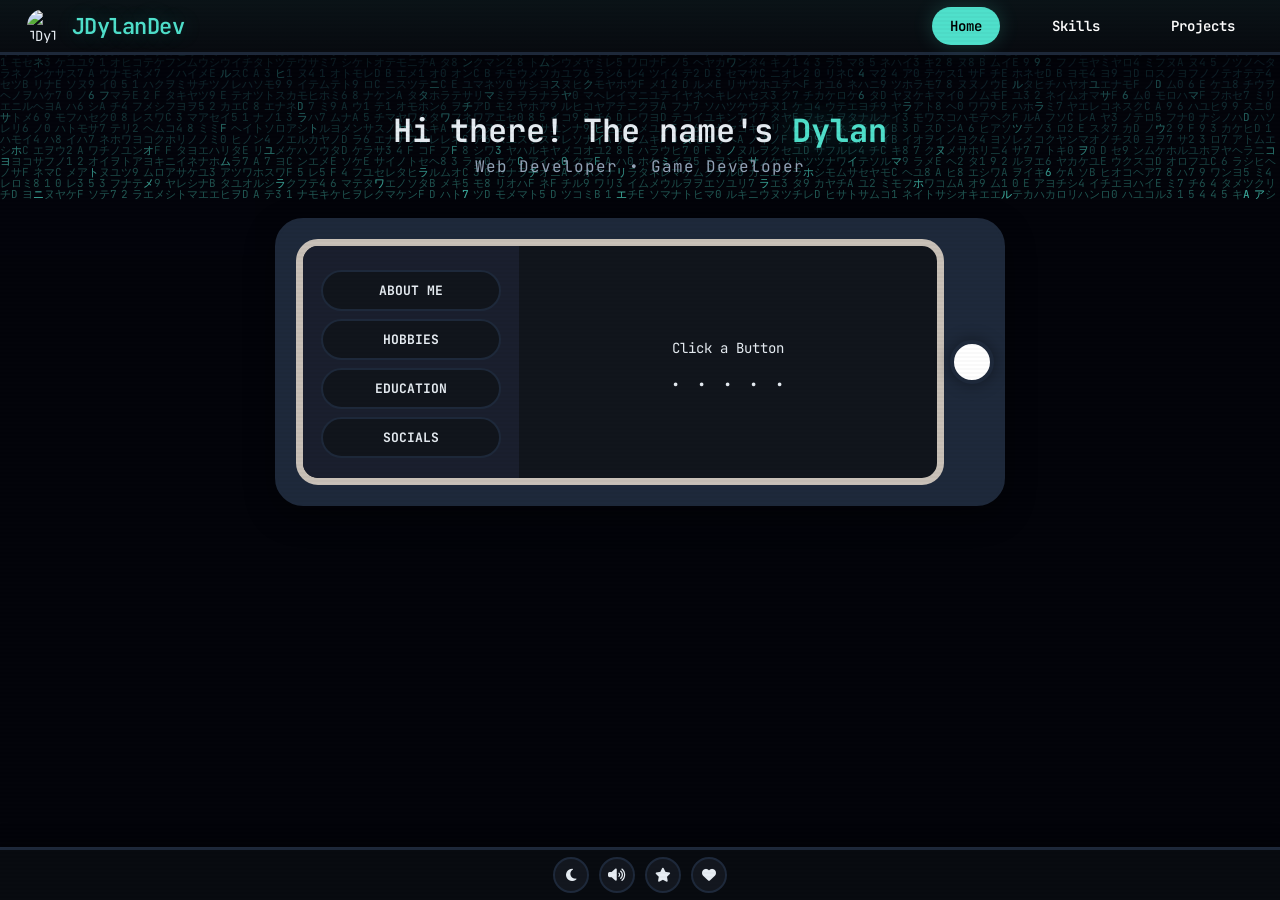
==== commit c9a20c9c: "overall revamp of font, styles, and layout, and added more features" ====
--- a/home.html
+++ b/home.html
@@ -8,7 +8,7 @@
     <link rel="icon" href="assets/favicon.ico">
     <link rel="preconnect" href="https://fonts.googleapis.com">
     <link rel="preconnect" href="https://fonts.gstatic.com" crossorigin>
-    <link href="https://fonts.googleapis.com/css2?family=Fredoka:wght@400..700&family=Nunito:wght@400;600;700&display=swap" rel="stylesheet">
+    <link href="https://fonts.googleapis.com/css2?family=JetBrains+Mono:wght@400;500;600;700&display=swap" rel="stylesheet">
     <link rel="stylesheet" href="https://cdnjs.cloudflare.com/ajax/libs/font-awesome/6.7.2/css/all.min.css" crossorigin="anonymous" referrerpolicy="no-referrer" />
     <link rel="stylesheet" href="styles-base.css" />
     <link rel="stylesheet" href="styles-components.css" />
@@ -107,6 +107,7 @@
             </div>
         </section>
     </main>
+    <canvas id="matrixRain"></canvas>
     <div class="cometLayer"></div>
     <footer> 
         <div class="footerContent">
@@ -117,12 +118,13 @@
                 <button type="button" class="footerBtn" id="muteToggle" aria-label="Toggle mute">
                     <i class="fa-solid fa-volume-high"></i>
                 </button>
+                <button type="button" class="footerBtn" id="starToggle" aria-label="Toggle falling stars">
+                    <i class="fa-solid fa-star"></i>
+                </button>
                 <button type="button" class="footerBtn" id="inspoBtn" aria-label="Inspirations &amp; credits">
                     <i class="fa-solid fa-heart"></i>
                 </button>
             </div>
-            <span class="footerCredit">&copy; 2026 JDylanDev &mdash; Built with <i class="fa-solid fa-heart" style="color: var(--accent-red);"></i> &amp; <i class="fa-solid fa-mug-saucer"></i></span>
-            <span class="footerStatus">[SYS::ACTIVE]</span>
         </div>
     </footer>
 
@@ -140,7 +142,7 @@
                 <li><i class="fa-brands fa-html5"></i> HTML5</li>
                 <li><i class="fa-brands fa-css3-alt"></i> CSS3 (custom properties, animations)</li>
                 <li><i class="fa-brands fa-js"></i> Vanilla JavaScript (no frameworks!)</li>
-                <li><i class="fa-solid fa-font"></i> Fredoka &amp; Nunito from Google Fonts</li>
+                <li><i class="fa-solid fa-font"></i> JetBrains Mono from Google Fonts</li>
                 <li><i class="fa-solid fa-icons"></i> Font Awesome icons</li>
             </ul>
             <hr>
--- a/styles-base.css
+++ b/styles-base.css
@@ -29,34 +29,36 @@
     --lib-warm: #1c1812;
     --shadow-color: rgba(0,0,0,0.6);
     --info-panel-bg: #0f131a;
-}
-
-/* ===== LIGHT MODE (softer, no-flash version) ===== */
+    --text-heading: #f0f4fa;
+}
+
+/* ===== LIGHT MODE (crisp cold slate palette) ===== */
 body.light-mode {
-    --primary-color: #0d9488;
-    --text-color: #1e293b;
-    --secondary-color: #64748b;
-    --bg-color: #dde3ec;
-    --panel-color: #e8eef6;
-    --bezel-color: #94a3b8;
-    --bezel-color-dark: #cbd5e1;
-    --trim-color: #78716c;
-    --buttonpanel-color: #d1d9e6;
-    --screen-color: #e2e8f0;
-    --accent-red: #dc2626;
-    --accent-blue: #3b82f6;
-    --accent-green: #16a34a;
-    --accent-yellow: #ca8a04;
-    --accent-pink: #db2777;
-    --accent-orange: #ea580c;
-    --outline-color: #b8c5d6;
-    --header-bg: #0f172a;
-    --card-bg: #edf2f8;
-    --shelf-border: #cbd5e1;
-    --input-bg: #edf2f8;
-    --lib-warm: #f0ece6;
-    --shadow-color: rgba(0,0,0,0.06);
-    --info-panel-bg: #e2e8f0;
+    --primary-color: #0a7a70;
+    --text-color: #0f1928;
+    --secondary-color: #35485c;
+    --bg-color: #c8d2e0;
+    --panel-color: #d0dae8;
+    --bezel-color: #4f5f73;
+    --bezel-color-dark: #b5c2d4;
+    --trim-color: #4f5462;
+    --buttonpanel-color: #aebbd0;
+    --screen-color: #bcc8da;
+    --accent-red: #c02a2a;
+    --accent-blue: #1a4fc0;
+    --accent-green: #117235;
+    --accent-yellow: #8a5f08;
+    --accent-pink: #b42065;
+    --accent-orange: #a8340c;
+    --outline-color: #8da0b5;
+    --header-bg: #0a1220;
+    --card-bg: #d0dae8;
+    --shelf-border: #9eb0c5;
+    --input-bg: #d0dae8;
+    --lib-warm: #d0d6e2;
+    --shadow-color: rgba(0,0,0,0.12);
+    --info-panel-bg: #bcc8da;
+    --text-heading: #091220;
 }
 
 *, *::before, *::after {
@@ -67,9 +69,10 @@
 
 /* === TYPOGRAPHY SCALE === */
 body {
-    font-family: 'Nunito', sans-serif;
+    font-family: 'JetBrains Mono', 'Courier New', monospace;
     font-weight: 400;
     line-height: 1.6;
+    font-size: 14px;
 }
 
 h1, h2, h3, h4, h5, h6,
@@ -83,7 +86,7 @@
 .minigameSuccess, .quizScore, .quizNext,
 .minigameScore span, .crackerMoves, .libGameBtn,
 .centerCore span {
-    font-family: 'Fredoka', 'Nunito', sans-serif;
+    font-family: 'JetBrains Mono', 'Courier New', monospace;
 }
 
 button, a, .projectCard, .skillNode, .tabletButton, .buttonPanel button, .skillCategoryBar button {
@@ -102,12 +105,12 @@
     display: flex;
     flex-direction: column;
     overflow-x: hidden;
+}
+
+/* ===== Single viewport scrollbar: html handles page scrolling, body clips horizontal ===== */
+html {
     overflow-y: auto;
-}
-
-/* ===== GLOBAL CURSOR: DEFAULT (only grab on draggable skill nodes) ===== */
-html {
-    overflow-y: scroll;
+    overflow-x: hidden;
 }
 
 html, body {
@@ -205,7 +208,7 @@
     font-weight: 600;
     letter-spacing: -0.5px;
     font-size: clamp(16px, 1.8vw, 22px);
-    font-family: 'Fredoka', 'Nunito', sans-serif;
+    font-family: 'JetBrains Mono', 'Courier New', monospace;
 }
 
 .imgContainer {
@@ -250,20 +253,9 @@
     background: var(--primary-color);
     color: #000;
     pointer-events: none;
-    position: relative;
-}
-
-.activePage::before {
-    content: ">";
-    position: absolute;
-    left: 6px;
-    top: 50%;
-    transform: translateY(-50%);
-    font-family: 'Courier New', monospace;
-    font-size: 12px;
-    font-weight: 700;
-    opacity: 0.6;
-}
+}
+
+
 
 .highlightName {
     font-weight: bold;
--- a/styles-components.css
+++ b/styles-components.css
@@ -149,6 +149,13 @@
     padding: 20px 18px;
 }
 
+/* Info panel always uses light text (sits on dark tablet screen in both themes) */
+.infoPanel,
+.infoPanel h3,
+.infoPanel .loadingScreen {
+    color: #e7edf3;
+}
+
 .infoPanel h3 {
     display: flex;
     align-items: center;
@@ -159,7 +166,7 @@
 }
 
 .infoPanel p {
-    color: var(--text-color);
+    color: #e7edf3;
     line-height: 1.7;
     font-size: 14px;
     text-align: center;
@@ -535,7 +542,7 @@
     color: var(--text-color);
     font-size: 13px;
     min-width: 144px;
-    font-family: 'Nunito', sans-serif;
+    font-family: 'JetBrains Mono', 'Courier New', monospace;
 }
 
 .libSubtitle {
@@ -558,23 +565,13 @@
     position: relative;
 }
 
-.shelfDivider::before {
-    content: ">> ";
-    position: absolute;
-    left: 0;
-    top: 10px;
-    font-family: 'Courier New', monospace;
-    font-size: 13px;
-    color: var(--primary-color);
-    opacity: 0.4;
-    letter-spacing: -1px;
-}
+
 
 .shelfLabel {
     font-size: 18px;
     font-weight: 600;
-    color: var(--text-color);
-    padding-left: 25px;
+    color: var(--text-heading);
+    padding-left: 0px;
 }
 
 .shelfLabel i {
@@ -585,7 +582,7 @@
 .shelfCount {
     color: var(--secondary-color);
     font-size: 11px;
-    font-family: 'Courier New', 'Nunito', monospace;
+    font-family: 'JetBrains Mono', 'Courier New', monospace;
     opacity: 0.6;
 }
 
@@ -667,7 +664,7 @@
     right: -25px;
     background: var(--primary-color);
     color: #000;
-    font-family: 'Courier New', monospace;
+    font-family: 'JetBrains Mono', 'Courier New', monospace;
     font-size: 9px;
     font-weight: 700;
     padding: 3px 28px;
@@ -704,6 +701,7 @@
 .projectCard h4 {
     font-size: 16px;
     margin-bottom: 8px;
+    color: var(--text-heading);
 }
 
 .projectCard p {
@@ -727,7 +725,7 @@
     background: rgba(79, 224, 203, 0.12);
     color: var(--primary-color);
     border: 1px solid rgba(79, 224, 203, 0.2);
-    font-family: 'Courier New', 'Nunito', monospace;
+    font-family: 'JetBrains Mono', 'Courier New', monospace;
     font-size: 10px;
     font-weight: 600;
     letter-spacing: 0.3px;
@@ -778,7 +776,7 @@
 }
 
 .footerStatus {
-    font-family: 'Courier New', monospace;
+    font-family: 'JetBrains Mono', 'Courier New', monospace;
     font-size: 9px;
     color: var(--primary-color);
     opacity: 0.3;
@@ -791,7 +789,7 @@
     display: none;
     position: fixed;
     z-index: 2000;
-    width: min(378px, 90vw);
+    width: min(440px, 88vw);
     background: var(--panel-color);
     border: 3px solid var(--primary-color);
     border-radius: 22px;
@@ -801,6 +799,7 @@
     left: 50%;
     transform: translate(-50%, -50%);
     color: var(--text-color);
+    max-height: min(80vh, 600px);
 }
 
 .inspoModal.open {
@@ -854,11 +853,31 @@
 }
 
 .inspoBody {
-    padding: 20px 22px;
-    max-height: 60vh;
+    padding: 24px 26px;
+    max-height: none;
     overflow-y: auto;
-    font-size: 13px;
+    font-size: 14px;
     line-height: 1.8;
+}
+
+.inspoBody > p {
+    margin-bottom: 14px;
+}
+
+/* Responsive font scaling for larger/smaller screens */
+@media (min-height: 800px) {
+    .inspoBody {
+        font-size: 15px;
+        padding: 28px 32px;
+    }
+}
+
+@media (max-height: 600px) {
+    .inspoBody {
+        font-size: 12px;
+        padding: 16px 18px;
+        line-height: 1.6;
+    }
 }
 
 .inspoBody > p {
--- a/styles-effects.css
+++ b/styles-effects.css
@@ -4,15 +4,24 @@
    light mode overrides, media queries, scrollbars
    ========================================================= */
 
-/* ===== MATRIX RAIN CANVAS (splash page background) ===== */
+/* ===== MATRIX RAIN CANVAS (applied site-wide) ===== */
 #matrixRain {
     position: fixed;
     inset: 0;
     width: 100%;
     height: 100%;
-    z-index: 1;
-    opacity: 0.55;
+    z-index: -2;
+    opacity: 0.82;
     pointer-events: none;
+    will-change: transform;
+}
+
+html.splash-page #matrixRain {
+    opacity: 0.85;
+}
+
+body.light-mode #matrixRain {
+    opacity: 0.72;
 }
 
 /* ===== CUSTOM SCROLLBARS ===== */
@@ -85,6 +94,19 @@
     overflow:hidden;
     pointer-events:none;
     z-index:-1;
+    will-change: transform;
+    transition: opacity 0.4s ease;
+}
+
+/* When cometLayer is inside the splash (index.html), use the splash stacking context */
+.splash > .cometLayer {
+    z-index: 0;
+    opacity: 0.5;
+}
+
+/* Hidden state for star toggle */
+.cometLayer.stars-hidden {
+    opacity: 0 !important;
 }
 
 .comet {
@@ -102,13 +124,60 @@
 .comet path { fill: currentColor; }
 
 @keyframes cometRain {
-    0% { transform: translate(0, 0) rotate(-45deg); opacity: 0; }
+    0% { transform: translate(0, 0) rotate(calc(-45deg + var(--star-angle, 0deg))); opacity: 0; }
     8% { opacity: 0.9; }
     80% { opacity: 0.9; }
-    100% { transform: translate(0, 115vh) rotate(-45deg); opacity: 0; }
+    100% { transform: translate(0, 115vh) rotate(calc(-45deg + var(--star-angle, 0deg))); opacity: 0; }
 }
 
 /* Comet positions now set dynamically by JS initComets() */
+
+/* ===== PAGE TRANSITIONS (content-only fade, header/footer stay stable) ===== */
+body:not(.splash-page) {
+    opacity: 0;
+    animation: pageEnter 0.45s ease 0.05s forwards;
+}
+
+@keyframes pageEnter {
+    0% { opacity: 0; }
+    100% { opacity: 1; }
+}
+
+/* Exit transition — only the main content area fades out */
+main.page-exiting {
+    animation: pageExit 0.22s ease forwards;
+    pointer-events: none;
+}
+
+body.page-exiting header,
+body.page-exiting footer {
+    opacity: 1;  /* header & footer stay fully visible */
+}
+
+@keyframes pageExit {
+    0% { opacity: 1; transform: translateY(0); }
+    100% { opacity: 0; transform: translateY(-4px); }
+}
+
+/* ===== INSPIRATIONS BACKDROP OVERLAY ===== */
+.inspoBackdrop {
+    position: fixed;
+    inset: 0;
+    z-index: 1999;
+    background: rgba(0, 0, 0, 0.55);
+    opacity: 0;
+    pointer-events: none;
+    transition: opacity 0.3s ease;
+}
+
+body.light-mode .inspoBackdrop {
+    background: rgba(0, 0, 0, 0.35);
+}
+
+.inspoBackdrop.open {
+    opacity: 1;
+    pointer-events: auto;
+}
 
 /* ===== GLOBAL SCAN LINE OVERLAY ===== */
 body::after {
@@ -349,7 +418,7 @@
 }
 
 .terminal-line {
-    font-family: 'Courier New', 'Nunito', monospace;
+    font-family: 'JetBrains Mono', 'Courier New', monospace;
     font-size: 13px;
     color: var(--secondary-color);
     opacity: 0;
@@ -542,15 +611,15 @@
 }
 
 body.light-mode .skillMap {
-    background-color: #dde3ec;
+    background-color: #bcc8da;
     background-image:
-        linear-gradient(rgba(0,0,0,0.04) 1px, transparent 1px),
-        linear-gradient(90deg, rgba(0,0,0,0.04) 1px, transparent 1px);
+        linear-gradient(rgba(0,0,0,0.06) 1px, transparent 1px),
+        linear-gradient(90deg, rgba(0,0,0,0.06) 1px, transparent 1px);
 }
 
 body.light-mode .buttonPanel button {
-    color: #e7edf3;
-    border-color: #64748b;
+    color: #0f1928;
+    border-color: #4f5f73;
 }
 
 body.light-mode .tabletFrame {
@@ -558,8 +627,8 @@
 }
 
 body.light-mode .tabletScreen {
-    background: #1a1e2a;
-    border-color: #64748b;
+    background: #171c28;
+    border-color: #4f5f73;
 }
 
 body.light-mode .buttonPanel {
@@ -571,7 +640,7 @@
 }
 
 body.light-mode .infoPanel .darkerText {
-    color: #9aa5b1;
+    color: #7d8b9c;
 }
 
 body.light-mode .comet {
@@ -606,7 +675,7 @@
 }
 
 body.light-mode .splash-brand h1 .brand-accent {
-    text-shadow: 0 0 30px rgba(13, 148, 136, 0.4);
+    text-shadow: 0 0 30px rgba(10, 122, 112, 0.35);
 }
 
 body.light-mode .enter-btn {
@@ -619,8 +688,30 @@
     color: #000;
 }
 
+body.light-mode .splash-decor-left::before,
+body.light-mode .splash-decor-left::after,
+body.light-mode .splash-decor-right::before {
+    color: var(--primary-color);
+}
+
+body.light-mode .inspoBody li i {
+    color: var(--primary-color);
+}
+
 body.light-mode .enter-btn.show {
     animation-name: btnPulseLight;
+}
+
+body.light-mode .heroSection .heroSubtitle {
+    color: var(--secondary-color);
+}
+
+body.light-mode .projectCard p {
+    color: var(--secondary-color);
+}
+
+body.light-mode .libSubtitle {
+    color: var(--secondary-color);
 }
 
 @keyframes btnPulseLight {
@@ -862,7 +953,7 @@
 }
 
 .sideLabel {
-    font-family: 'Courier New', monospace;
+    font-family: 'JetBrains Mono', 'Courier New', monospace;
     font-size: 7px;
     letter-spacing: 1.5px;
     color: var(--primary-color);
@@ -878,7 +969,7 @@
     display: flex;
     flex-direction: column;
     gap: 4px;
-    font-family: 'Courier New', monospace;
+    font-family: 'JetBrains Mono', 'Courier New', monospace;
     font-size: 9px;
     color: var(--accent-blue);
     opacity: 0.25;
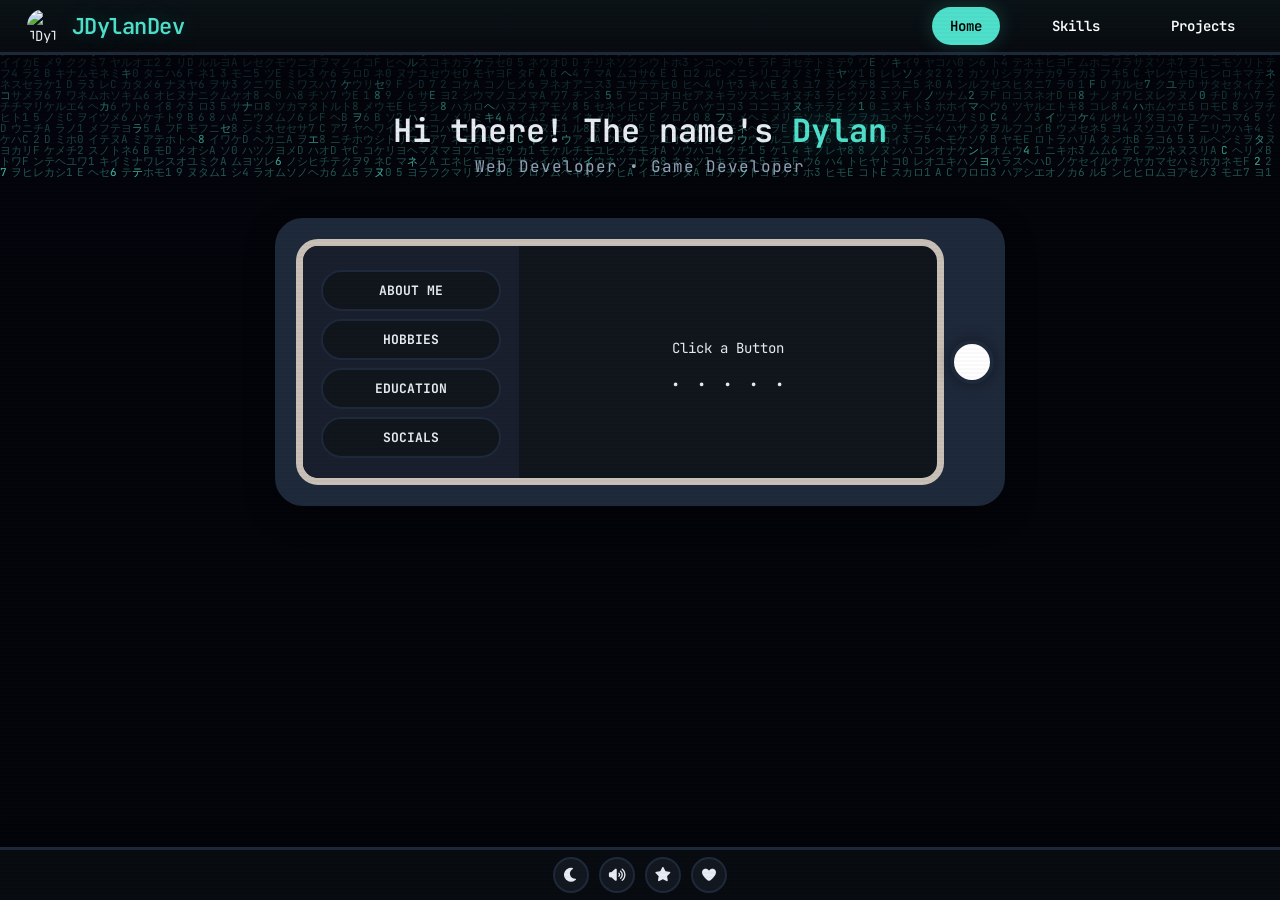
==== commit e686478c: "added fontawesome files and removed external fontawesome link, removed unused images and adjusted ht" ====
--- a/home.html
+++ b/home.html
@@ -9,7 +9,7 @@
     <link rel="preconnect" href="https://fonts.googleapis.com">
     <link rel="preconnect" href="https://fonts.gstatic.com" crossorigin>
     <link href="https://fonts.googleapis.com/css2?family=JetBrains+Mono:wght@400;500;600;700&display=swap" rel="stylesheet">
-    <link rel="stylesheet" href="https://cdnjs.cloudflare.com/ajax/libs/font-awesome/6.7.2/css/all.min.css" crossorigin="anonymous" referrerpolicy="no-referrer" />
+    <link rel="stylesheet" href="assets/fonts/fontawesome/css/all.min.css"/>
     <link rel="stylesheet" href="styles-base.css" />
     <link rel="stylesheet" href="styles-components.css" />
     <link rel="stylesheet" href="styles-effects.css" />
@@ -26,8 +26,8 @@
         </div> 
 
         <nav>
-            <a href="home.html" class="activePage">Home</a>
-            <a href="skills.html">Skills</a>
+            <a href="/home" class="activePage">Home</a>
+            <a href="/skills">Skills</a>
             <a href="projects.html">Projects</a>
         </nav>
     </header>
@@ -152,6 +152,6 @@
         </div>
     </div>
     <audio id="bgMusic" src="assets/music/Beneath%20the%20Mask%20OST.mp3" loop preload="auto"></audio>
-    <script src="script.js"></script>
+    <script src="script.js" defer></script>
 </body>
 </html>
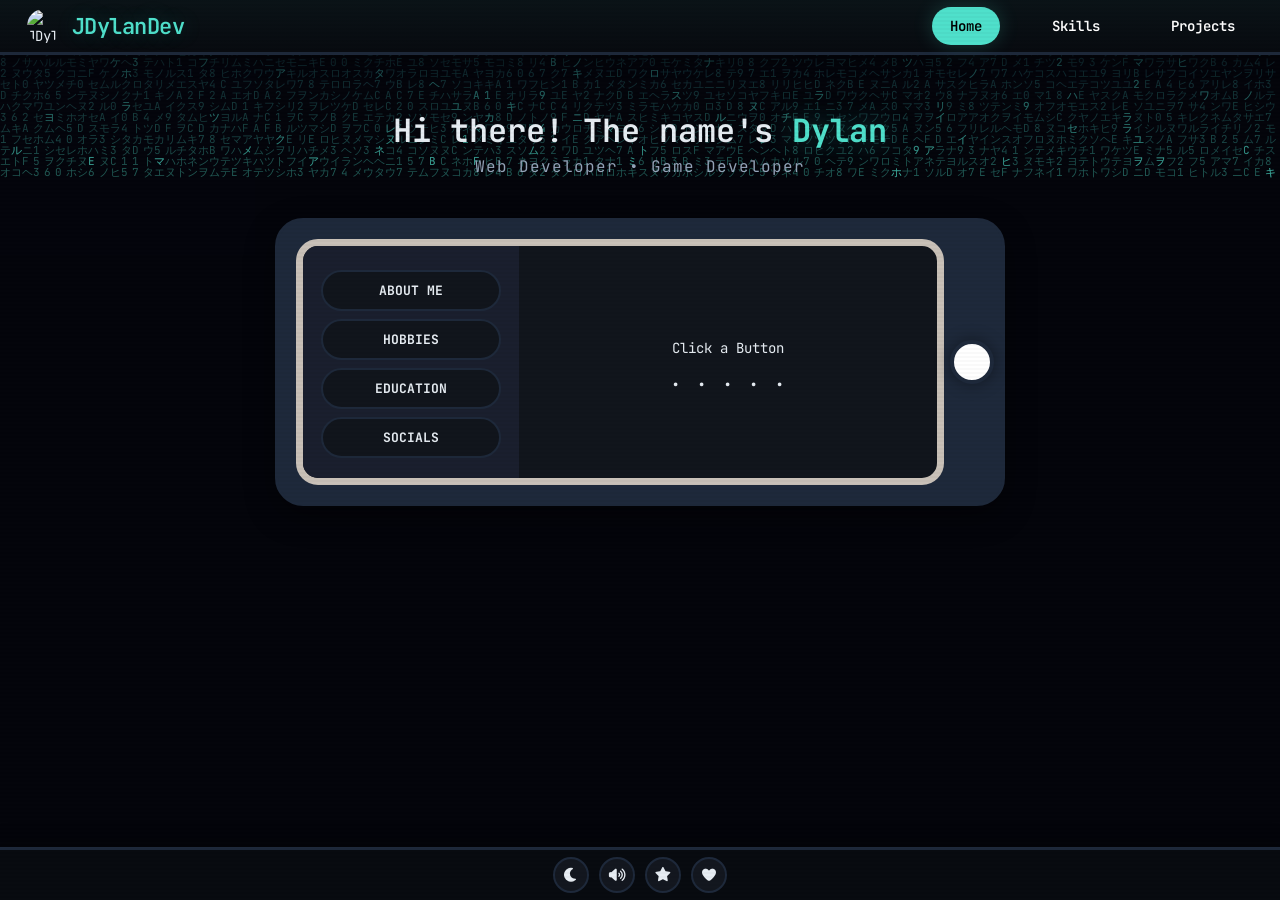
==== commit 2d4de02a: "revamped overall code due to conflicts" ====
--- a/home.html
+++ b/home.html
@@ -26,8 +26,8 @@
         </div> 
 
         <nav>
-            <a href="/home" class="activePage">Home</a>
-            <a href="/skills">Skills</a>
+            <a href="home.html" class="activePage">Home</a>
+            <a href="skills.html">Skills</a>
             <a href="projects.html">Projects</a>
         </nav>
     </header>
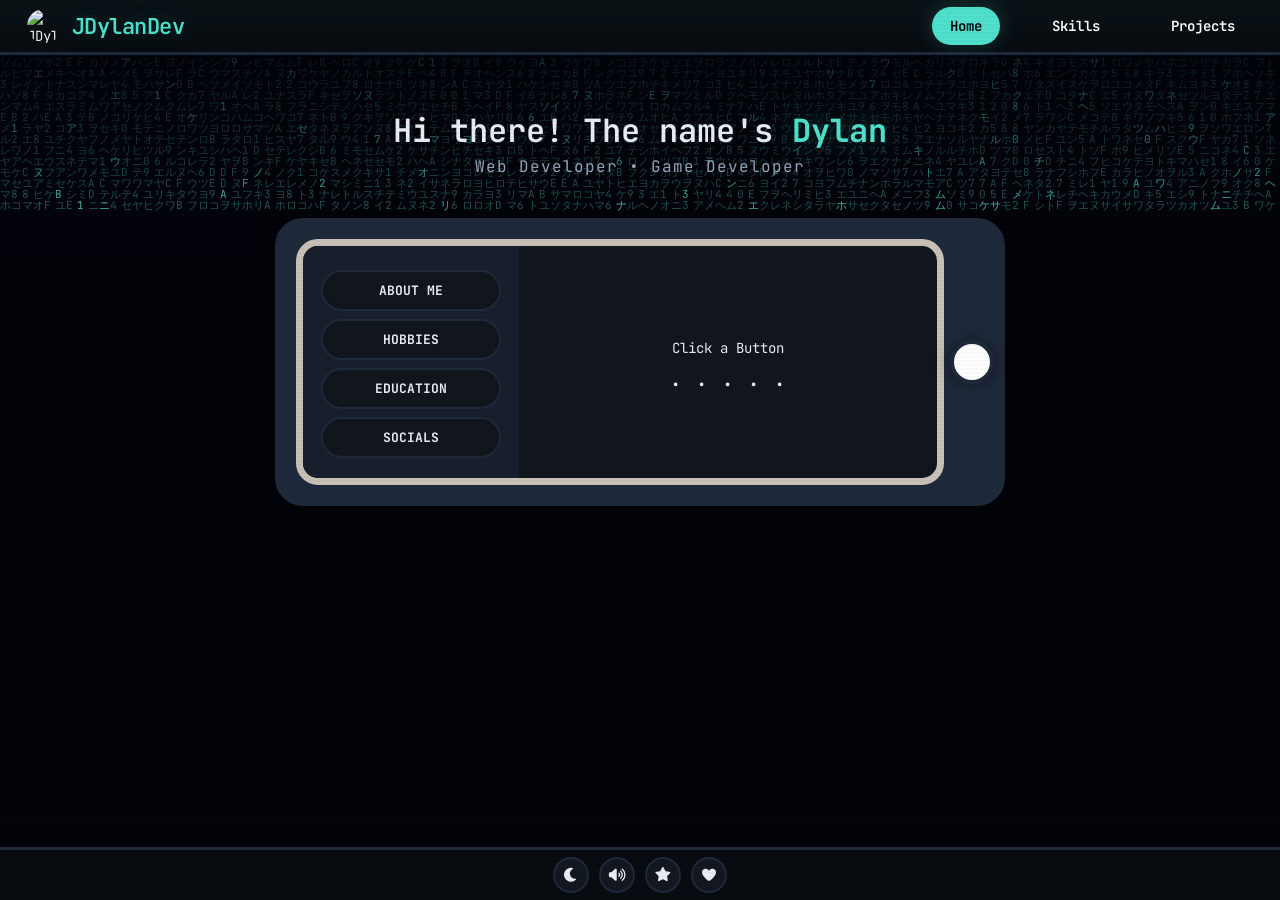
==== commit faba4b8d: "fixed file name of music bgm" ====
--- a/home.html
+++ b/home.html
@@ -151,7 +151,7 @@
             <p class="inspoSignoff">— Dylan</p>
         </div>
     </div>
-    <audio id="bgMusic" src="assets/music/Beneath%20the%20Mask%20OST.mp3" loop preload="auto"></audio>
+    <audio id="bgMusic" src="assets/music/Beneath_the_Mask_0OST.mp3" loop preload="auto"></audio>
     <script src="script.js" defer></script>
 </body>
 </html>
